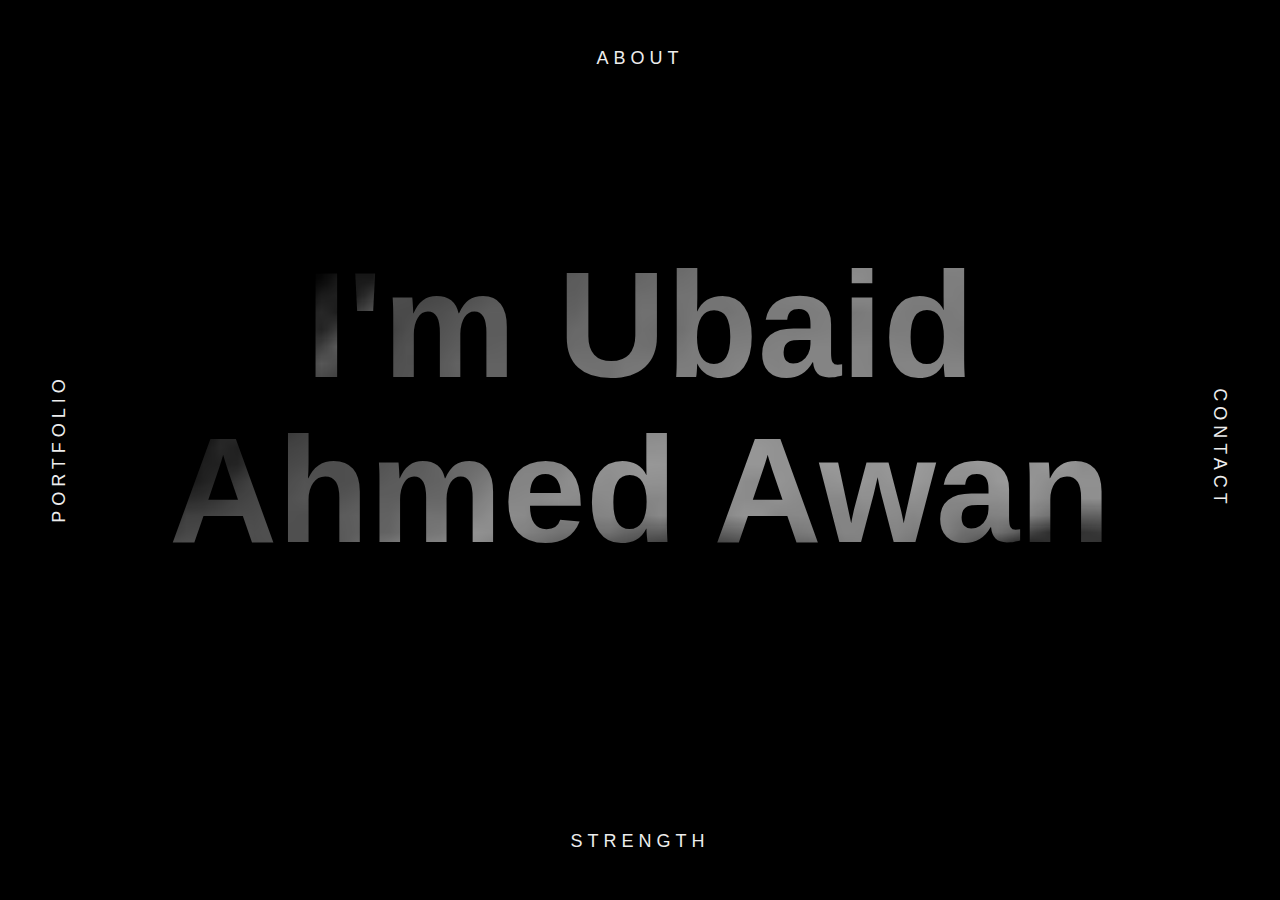
==== index.html @ 796abb15 "!" ====
<!DOCTYPE html>
<!--[if IE 8]> <html lang="en" class="ie8 no-js"> <![endif]-->
<!--[if IE 9]> <html lang="en" class="ie9 no-js"> <![endif]-->
<!--[if !IE]><!-->
<html lang="en">
<!--<![endif]-->
<!-- Begin Head -->

<head>
	<title>Ubaid Ahmed Awan</title>
	<meta charset="utf-8">
	<meta content="width=device-width, initial-scale=1.0" name="viewport">
	<meta name="description" content="Portfolio">
	<meta name="keywords"
		content="Creative, minimal, Portfolio, cv, business, Resume, Information, personal portfolio, Professional">
	<meta name="author" content="hsoft">
	<meta name="MobileOptimized" content="320">
	<!--Srart Style -->
	<link rel="stylesheet" type="text/css" href="css/animate.css">
	<link rel="stylesheet" type="text/css" href="css/fonts.css">
	<link rel="stylesheet" type="text/css" href="css/bootstrap.min.css">
	<link rel="stylesheet" type="text/css" href="css/font-awesome.css">
	<link rel="stylesheet" type="text/css" href="css/magnific-popup.css">
	<link rel="stylesheet" type="text/css" href="css/owl.carousel.min.css">
	<link rel="stylesheet" type="text/css" href="css/owl.theme.default.min.css">
	<link rel="stylesheet" type="text/css" href="css/style.css">
	<!-- Favicon Link -->
	<link rel="shortcut icon" type="image/png" href="images/header/favicon.png">
</head>

<body>
	<!--Preloader Start-->
	<div id="preloader">
		<div id="status">
			<img src="images/header/loader.gif" alt="loader">
		</div>
	</div>
	<!--Main Wrapper Start-->
	<div class="prt_main_wrapper">
		<div class="prt_home_wrapper">
			<!-- <div class="prt_logo_wrapper">
				<a><img src="images/header/logo.png" alt="Logo" id="prt_close_tab"></a>
			</div> -->
			<div class="prt_menu_wrapper">
				<a href="#about" class="prt_top">about</a>
				<a href="#contact" class="prt_right">contact</a>
				<a href="#services" class="prt_bottom">strength</a>
				<a href="#portfolio" class="prt_left">portfolio</a>
			</div>
			<video autoplay muted playsinline loop id="myVideo">
				<source src="images/dark_v.mp4" type="video/mp4">
				Your browser does not support HTML5 video.
			</video>
			<div class="container">
				<div class="row">
					<div class="col-lg-12 col-md-12 col-sm-12 col-xs-12">
						<h1>I'm Ubaid Ahmed Awan</h1>
					</div>
				</div>
			</div>
		</div>
		<!--About Wrapper Start-->
		<div class="prt_about_wrapper ">
			<div class="prt_close_wrapper">
				<img src="images/header/down_arrow.png" alt="Close" class="prt_close">
			</div>
			<div class="container">
				<div class="prt_about_info ">
					<div class="row">
						<div class="col-lg-6 col-md-12 col-sm-12 col-xs-12">
							<div class="prt_about_img">
								<img src="images/content/profilepic.png" alt="About">
							</div>
						</div>
						<div class="col-lg-6 col-md-12 col-sm-12 col-xs-12">
							<div class="prt_heading_wrapper_2">
								<div class="prt_heading ">
									<h1>About ME</h1>
									<p>Who AM I</p>
								</div>
							</div>
							<div class="prt_about_details">
								<p>
									With a passion for leveraging technology to solve complex problems, I specialize in MERN Stack Development, CRM Development, Application Development, and Full Stack Web Development. These services are crucial for creating robust, scalable solutions that drive business success. They help businesses streamline operations, enhance customer engagement, and stay competitive in a rapidly evolving digital landscape, ultimately driving growth and efficiency.
									<br><br>
									As a seasoned Software Development Team Lead, I bring a track record of excellence in conceptualizing, developing, and deploying a myriad of high-caliber web solutions. My expertise lies in deftly navigating complex technical landscapes, while concurrently ensuring project timelines and budget constraints are meticulously adhered to. 
									<br><br>
									I thrive on mentorship and skill development, taking immense pride in elevating my team's technical proficiencies. My approach to leadership is rooted in fostering a culture of continuous learning and uncompromising quality. 
									<br><br>
									My experience extends to managing a diverse portfolio of web-based projects, ranging from straightforward websites to intricate web applications. These products have not only catered to a broad spectrum of clients but have also consistently garnered positive accolades for their quality and relevance. 
									<br><br>
									Skilled in Agile project management methodologies, I've successfully juggled multiple projects in parallel, without compromising on the quality or timeliness of any single endeavor. This agility enhances my ability to work synergistically with clients and other stakeholders, ensuring that project objectives are clearly defined and met. 
									<br><br>
									In summary, I consider myself a valuable cornerstone in any development team, with the acumen and temperament necessary for steering web-based projects to successful fruition.
								</p>
								<a href="UBAID_CV.pdf" target="_blank" class="prt_btn">Download Resume</a> <a href="#contact" class="prt_btn">Hire Me</a>
							</div>
						</div>
					</div>
				</div>
				<div class="prt_about_edulearn_wrapper ">
					<div class="col-lg-12 col-md-12 col-sm-12 col-xs-12">
						<div class="prt_heading_wrapper">
							<div class="prt_heading">
								<h1>Education</h1>
								<p>learning</p>
							</div>
						</div>
						<div class="prt_about_learnsection">
							<div class="row">
								<div class="col-xl-6 offset-xl-6 col-md-12 offset-md-12 col-sm-12 col-xs-12">
									<div class="prt_about_learnbox_right">
										<div class="prt_about_learnbox_year">
											<h1>2014 - 2018</h1>
										</div>
										<div class="prt_about_learnbox_info">
											<h4>Bachelors Of Computer Science</h4>
											<span>Bahria University Islamabad, Pakistan</span>
											<a target="_blank" href="https://bahria.edu.pk/">bahria.edu.pk</a>
										</div>
									</div>
								</div>
								<div class="col-lg-6 col-md-12 col-sm-12 col-xs-12">
									<div class="prt_about_learnbox_left">
										<div class="prt_about_learnbox_year">
											<h1>2011 - 2013</h1>
										</div>
										<div class="prt_about_learnbox_info">
											<h4>Higher Secondary School Certificate (HSSC), Pre-Engineering</h4>
											<span>Preston Intermediate College Hyderabad, Pakistan</span>
											<a target="_blank" href="pes.edu.pk">pes.edu.pk</a>
										</div>
									</div>
								</div>
								<div class="col-xl-6 offset-xl-6 col-md-12 offset-md-12 col-sm-12 col-xs-12">
									<div class="prt_about_learnbox_right">
										<div class="prt_about_learnbox_year">
											<h1>2009 - 2011</h1>
										</div>
										<div class="prt_about_learnbox_info">
											<h4>Secondary School Certificate (SSC)</h4>
											<span>H.R.H. Prince Agha Khan Higher Secondary School Hyderabad, Pakistan</span>
											<a target="_blank" href="http://aksa.edu.pk/">aksa.edu.pk</a>
										</div>
									</div>
								</div>
							</div>
						</div>
					</div>
				</div>
				<div class="prt_about_experience_wrapper ">
					<div class="col-lg-12 col-md-12 col-sm-12 col-xs-12">
						<div class="prt_heading_wrapper">
							<div class="prt_heading">
								<h1>Experience</h1>
								<p>involvement</p>
							</div>
						</div>
						<div class="prt_about_experience">
							<div class="row">
								<div class="col-lg-6 col-md-12 col-sm-12 col-xs-12">
									<div class="prt_about_experiencebox">
										<div class="prt_about_experience_year">
											<h1>2020</h1>
											<h4>Sept to Present</h4>
										</div>
										<div class="prt_about_experience_info">
											<h4>Software Development Team Lead</h4>
											<span>DexterCode Islamabad, Pakistan</span>
											<a target="_blank" href="https://dextercode.com/">dextercode.com</a>
											<p>
												<a class= "read_more" href="#" data-src="
														<div class='read_more_inner'>
															<ul>
																<li><strong>Strategic Leadership:</strong> Orchestrated the development life cycle for multiple strategic projects, consistently achieving a 95% on-time delivery rate.</li>
																<li><strong>Technical Expertise:</strong> Leveraged in-depth knowledge of PHP, Laravel, Shopify, WordPress, HTML/CSS, JS, and AWS to troubleshoot and resolve complex technical issues.</li>
																<li><strong>Coding Mentorship:</strong> Served as a go-to expert for team members on technical challenges, leading frequent knowledge-sharing sessions and one-on-one coaching.</li>
																<li><strong>Laravel and PHP Guidance:</strong> Provided architectural guidance and code reviews for Laravel and PHP projects, ensuring optimal performance and security measures.</li>
																<li><strong>E-commerce Solutions:</strong> Advised on best practices for Shopify implementations, leading to a 15% increase in client e-commerce conversion rates.</li>
																<li><strong>Front-End Development:</strong> Assisted team members with front-end technologies like HTML/CSS and JS, significantly improving webpage load times and user experience.</li>
																<li><strong>Cloud Computing:</strong> Played a pivotal role in the migration and management of cloud services on AWS, optimizing operational efficiency by 30%.</li>
																<li><strong>Team Development:</strong> Fostered a culture of continuous learning and development, which contributed to a 20% improvement in team performance metrics.</li>
																<li><strong>Stakeholder Collaboration:</strong> Facilitated effective communication between business analysts, architects, and developers, streamlining project efficiency.</li>
																<li><strong>Process Optimization:</strong> Implemented Agile methodologies that led to a 40% reduction in project backlog.</li>
																<li><strong>Comprehensive Documentation:</strong> Authored and updated critical system documentation including user guides, API specifications, and architectural schematics.</li>
																<li><strong>Tier-3 Support:</strong> Delivered exceptional third-tier technical support, resolving 98% of escalated issues within the initial response timeframe.</li>
															 </ul>
														</div>"
												data-type="html" data-title="Read_more_1" data-toggle="lightbox" data-gallery="Read_more_1">Read More</a>
											</p>
										</div>
									</div>
								</div>
								<div class="col-lg-6 col-md-12 col-sm-12 col-xs-12">
									<div class="prt_about_experiencebox">
										<div class="prt_about_experience_year">
											<h1>2019</h1>
											<h4>Jun to 2020 Aug</h4>
										</div>
										<div class="prt_about_experience_info">
											<h4>Junior Website Developer</h4>
											<span>Corporate Research and Investigations Limited Islamabad, Pakistan</span>
											<a target="_blank" href="https://www.crigroup.com/">crigroup.com</a>
											<p>
												<a class= "read_more" href="#" data-src="
														<div class='read_more_inner'>
															<ul>
																<li><strong>Custom Web Development:</strong> Engineered robust PHP websites and specialized web portals such as HRMIS and Audit Portal, serving over 2,000 users across the organization.</li>
																<li><strong>Cloud Infrastructure Management:</strong> Administered and optimized AWS EC2 instances, reducing operational costs by 25%.</li>
																<li><strong>UI/UX Collaboration:</strong> Led the front-end development, collaborating with UI/UX designers to deliver intuitive interfaces, thereby enhancing user engagement by 15%.</li>
																<li><strong>Quality Assurance:</strong> Established and executed a comprehensive testing protocol, which led to a 20% reduction in post-launch bugs and issues.</li>
															 </ul>
														</div>"
												data-type="html" data-title="Read_more_2" data-toggle="lightbox" data-gallery="Read_more_2">Read More</a>
											</p>
										</div>
									</div>
								</div>
								<div class="col-lg-6 col-md-12 col-sm-12 col-xs-12">
									<div class="prt_about_experiencebox">
										<div class="prt_about_experience_year">
											<h1>2018</h1>
											<h4>Sept to 2019 May</h4>
										</div>
										<div class="prt_about_experience_info">
											<h4>WordPress Developer</h4>
											<span>2 Web Design Saskatchewan, Canada</span>
											<a target="_blank" href="https://www.2webdesign.com/">2webdesign.com</a>
											<p>
												<a class= "read_more" href="#" data-src="
														<div class='read_more_inner'>
															<ul>
																<li><strong>WordPress Expertise:</strong> Designed and launched over 30 WordPress websites, enhancing the digital presence for clients in diverse industries.</li>
																<li><strong>Client Support:</strong> Implemented an efficient troubleshooting process, reducing ticket resolution time by 50%.</li>
																<li><strong>Collaborative Design:</strong> Partnered with graphic designers to implement design frameworks that improved site usability and aesthetics.</li>
																<li><strong>Quality Control:</strong> Conducted meticulous QA testing, leading to an overall improvement in website performance metrics by 10%.</li>
															 </ul>
														</div>"
												data-type="html" data-title="Read_more_3" data-toggle="lightbox" data-gallery="Read_more_3">Read More</a>
											</p>
										</div>
									</div>
								</div>
								<!-- <div class="col-lg-6 col-md-12 col-sm-12 col-xs-12">
									<div class="prt_about_experiencebox">
										<div class="prt_about_experience_year">
											<h1>2016</h1>
											<h4>Jun to 2016 Aug</h4>
										</div>
										<div class="prt_about_experience_info">
											<h4>ASP .NET Developer</h4>
											<span>Enabling Systems (Private) Limited. (Division of Approach Me, Inc.) Rawalpindi, Pakistan</span>
											<a target="_blank" href="https://enabling.systems/">enabling.systems</a>
											<p>
												<a class= "read_more" href="#" data-src="
														<div class='read_more_inner'>
															Being an internee was very hard work which leads me to learn many things as:
															<ul>
																<li>ASP .NET</li>
																<li>New language environment (Angular JS 2)with designers to create clean, intuitive and simple user interfaces for the websites and web applications.</li>
															 </ul>
														</div>"
												data-type="html" data-title="Read_more_4" data-toggle="lightbox" data-gallery="Read_more_4">Read More</a>
											</p>
										</div>
									</div>
								</div> -->
							</div>
						</div>
					</div>
				</div>
				<div class="prt_profile_info">
					<div class="row">
						<div class="col-xl-6 col-lg-6 col-md-12 col-sm-12 col-xs-12">
							<div class="prt_profile_slider">
								<div class="owl-carousel owl-theme">
									<div class="item">
										<a href="https://www.linkedin.com/in/ubaidahmedawan/" target="_blank">
											<i class="fa fa-linkedin pl_clr1" aria-hidden="true"></i>
											<h4>LinkedIn</h4>
										</a>
									</div>
									<div class="item">
										<a href="https://twitter.com/Ubaidahmedawan/" target="_blank">
											<i class="fa fa-twitter pl_clr2" aria-hidden="true"></i>
											<h4>Twitter</h4>
										</a>
									</div>
									<div class="item">
										<a href="https://www.instagram.com/ubaidahmedawan/" target="_blank">
											<i class="fa fa-instagram pl_clr3" aria-hidden="true"></i>
											<h4>Instagram</h4>
										</a>
									</div>
								</div>
							</div>
						</div>
						<div class="col-xl-6 col-lg-6 col-md-12 col-sm-12 col-xs-12">
							<div class="prt_heading_wrapper_2">
								<div class="prt_heading">
									<h1>PROFILES</h1>
									<p>Works At</p>
								</div>
							</div>
							<div class="prt_profile_details">
								<p>
									My portfolio serves as a comprehensive testament to my capabilities in designing and deploying tailor-made solutions across a myriad of industries and specialized use cases. It's a curated collection that illuminates my versatility in web development technologies and frameworks, including but not limited to HTML, CSS, JavaScript, WordPress, PHP, and Laravel.
									<br><br>
									Featured within this portfolio are an array of projects encompassing web applications, specialized tools, automation scripts, and dynamic websites. These projects not only underline my ability to deliver top-tier products but also offer a granular insight into my craftsmanship. Each project is accompanied by meticulous documentation, illustrative code samples, and visual snapshots, all aimed at providing prospective employers or clients with an unambiguous understanding of my technical acumen.
									<br><br>
									Additionally, the portfolio is enriched with client testimonials, providing authentic, third-party validations of my commitment to quality, timeliness, and cost-effective solutions. These endorsements serve to bolster my proven track record, reinforcing my aptitude for delivering high-caliber projects within agreed-upon timelines and budgets.
								</p>
							</div>
						</div>
					</div>
				</div>
			</div>
			<div class="prt_footer_wrapper  ">
				<div class="container">
					<div class="row">
						<div class="col-lg-12 col-md-12 col-sm-12 col-xs-12">
							<p>Copyright © 2023. All Rights Reserved</p>
							<ul>
								<li><a class="footer-linkedin" href="https://www.linkedin.com/in/ubaidahmedawan"><i class="fa fa-linkedin" aria-hidden="true"></i></a></li>
								<li><a class="footer-facebook" href="https://www.facebook.com/ubaidahmedawan"><i class="fa fa-facebook" aria-hidden="true"></i></a></li>
								<li><a class="footer-twitter" href="https://twitter.com/Ubaidahmedawan/"><i class="fa fa-twitter" aria-hidden="true"></i></a></li>
								<li><a class="footer-instagram" href="https://www.instagram.com/ubaidahmedawan/"><i class="fa fa-instagram" aria-hidden="true"></i></a></li>
								<li><a class="footer-skype" href="https://join.skype.com/invite/c6PBTw20kvHl"><i class="fa fa-skype" aria-hidden="true"></i></a></li>
							</ul>
						</div>
					</div>
				</div>
			</div>
		</div>
		<!--Contact Wrapper Start-->
		<div class="prt_contact_wrapper ">
			<div class="prt_close_wrapper">
				<img src="images/header/right_arrow.png" alt="Close" class="prt_close">
			</div>
			<div class="container">
				<div class="row">
					<div class="col-lg-12 col-md-12 col-sm-12 col-xs-12">
						<div class="prt_heading_wrapper">
							<div class="prt_heading">
								<h1>get in touch</h1>
								<p>contact me</p>
							</div>
						</div>
					</div>
					<!-- <div class="col-xl-6 col-lg-6 col-md-12 col-sm-12 col-xs-12">
						<div class="prt_contact_info">
							<h1>How I can help you ?</h1>
							<div class="prt_contact_form">
								<div class="row">
									<div class="col-12">
										<form accept-charset="UTF-8" action="https://usebasin.com/f/c1b04116fa86" method="POST" id="contactForm" name="submitForm">
											<div class="row">
												<div class="col-xl-6 col-lg-6 col-md-6 col-sm-6 col-xs-12">
													<input type="text" name="first_name" placeholder="Your Name" class="require" required maxlength="40" data-validation-containaplha-regex="([a-z]*[A-Z ]*)*">
												</div>
												<div class="col-xl-6 col-lg-6 col-md-6 col-sm-6 col-xs-12">
													<input type="text" name="email" placeholder="Your Email" class="require" required data-valid="email" data-error="Email should be valid" >
												</div>
												<div class="col-lg-12 col-md-12 col-sm-12 col-xs-12">
													<input type="text" name="subject" placeholder="Subject" class="require" required>
												</div>
												<div class="col-lg-12 col-md-12 col-sm-12 col-xs-12">
													<textarea rows="4" name="message" placeholder="Message" class="require" required data-validation-required-message="Please enter a message"></textarea>
												</div>
												<div class="col-lg-12 col-md-12 col-sm-12 col-xs-12">
													<div class="response"></div>
												</div>
												<div class="col-lg-12 col-md-12 col-sm-12 col-xs-12">
													<button type="sumbit" class="prt_btn submitForm" form-type="contact">submit</button>
												</div>
											</div>
										</form>
									</div>
								</div>
							</div>
						</div>
					</div> -->
					<div class="prt_contact_details">
						<div class="row">
							<div class="col-lg-4 col-md-6 col-sm-6 col-xs-12">
								<a href="tel:+92-333-326-4321" target="_blank">
									<div class="prt_contact_details_box details_box1">
										<h4>Phone</h4>
										<p><a href="tel:+92-333-326-4321" target="_blank">+92-333-326-4321</a></p>
									</div>
								</a>
							</div>
							<div class="col-lg-4 col-md-6 col-sm-6 col-xs-12">
								<a href="mailto:ubaidahmed30@gmail.com" target="_blank"></a>
									<div class="prt_contact_details_box details_box2">
										<h4>Email</h4>
										<p><a href="mailto:ubaidahmed30@gmail.com" target="_blank">ubaidahmed30@gmail.com</a></p>
									</div>
								</a>
							</div>
							<div class="col-lg-4 col-md-6 col-sm-6 col-xs-12">
								<a href="https://goo.gl/maps/cf3x6wydCEzbk2W3A" target="_blank">
									<div class="prt_contact_details_box details_box3">
										<h4>Address</h4>
										<p><a href="https://maps.app.goo.gl/uP7x3YFmETS75XSb8" target="_blank">Islamabad, Pakistan</a></p>
									</div>
								</a>
							</div>
						</div>
					</div>
					<div class="col-xl-12 col-lg-12 col-md-12 col-sm-12 col-xs-12">
						<div class="prt_contact_map">
							<iframe src="https://www.google.com/maps/embed?pb=!1m18!1m12!1m3!1d203134.07287952624!2d-121.98124894580653!3d37.2958474659081!2m3!1f0!2f0!3f0!3m2!1i1024!2i768!4f13.1!3m3!1m2!1s0x808fcae48af93ff5%3A0xb99d8c0aca9f717b!2sSan%20Jose%2C%20CA%2C%20USA!5e0!3m2!1sen!2s!4v1698168498291!5m2!1sen!2s" width="600" height="450" style="border:0;" allowfullscreen="" loading="lazy" referrerpolicy="no-referrer-when-downgrade"></iframe>
						</div>
					</div>
				</div>
			</div>
			<div class="prt_footer_wrapper  ">
				<div class="container">
					<div class="row">
						<div class="col-lg-12 col-md-12 col-sm-12 col-xs-12">
							<p>Copyright © 2023. All Rights Reserved</p>
							<ul>
								<li><a class="footer-linkedin" href="https://www.linkedin.com/in/ubaidahmedawan"><i class="fa fa-linkedin" aria-hidden="true"></i></a></li>
								<li><a class="footer-facebook" href="https://www.facebook.com/ubaidahmedawan"><i class="fa fa-facebook" aria-hidden="true"></i></a></li>
								<li><a class="footer-twitter" href="https://twitter.com/Ubaidahmedawan/"><i class="fa fa-twitter" aria-hidden="true"></i></a></li>
								<li><a class="footer-instagram" href="https://www.instagram.com/ubaidahmedawan/"><i class="fa fa-instagram" aria-hidden="true"></i></a></li>
								<li><a class="footer-skype" href="https://join.skype.com/invite/c6PBTw20kvHl"><i class="fa fa-skype" aria-hidden="true"></i></a></li>
							</ul>
						</div>
					</div>
				</div>
			</div>
		</div>
		<!--Services Wrapper Start-->
		<div class="prt_services_wrapper ">
			<div class="prt_close_wrapper">
				<img src="images/header/up_arrow.png" alt="Close" class="prt_close">
			</div>
			<div class="prt_services_slider_wrapper ">
				<div class="container">
					<div class="row">
						<div class="col-lg-12 col-md-12 col-sm-12 col-xs-12">
							<div class="prt_heading_wrapper">
								<div class="prt_heading">
									<h1>What I do</h1>
									<p>take a look</p>
								</div>
							</div>
						</div>
						<div class="col-lg-6 col-md-12 col-sm-12 col-xs-12">
							<div class="prt_services_slider_imgs">
								<img class="img_1 active" src="images/content/serv1.jpg" alt="Service">
								<img class="img_2" src="images/content/serv2.jpg" alt="Service">
								<img class="img_3" src="images/content/serv3.jpg" alt="Service">
								<img class="img_4" src="images/content/serv4.jpg" alt="Service">
							</div>
						</div>
						<div class="col-lg-6 col-md-6 col-sm-12 col-xs-12">
							<div class="row rowResponsive1">
								<div class="col-lg-6 col-md-12">
									<div class="prt_services_slider_text prt_img_click " id="1">
										<img src="images/content/serv1.png" alt="Service icon">
										<h4>Project management</h4>
										<p>Devise comprehensive project plans that clearly delineate objectives, milestones, timelines, and resource allocations, enabling efficient and effective management of multifaceted project portfolios.</p>
									</div>
								</div>
								<div class="col-lg-6 col-md-12">
									<div class="prt_services_slider_text prt_img_click" id="2">
										<img src="images/content/serv2.png" alt="Service icon">
										<h4>Team Collaboration</h4>
										<p>Institute robust communication frameworks and clearly delineate roles and responsibilities. This ensures seamless, coordinated efforts across various projects within the portfolio, enhancing team synergy and productivity.</p>
									</div>
								</div>
								<div class="col-lg-6 col-md-12">
									<div class="prt_services_slider_text prt_img_click" id="3">
										<img src="images/content/serv3.png" alt="Service icon">
										<h4>Time Management</h4>
										<p>Implement meticulous scheduling strategies, coupled with deadline enforcement, to manage and prioritize tasks and resources. This ensures the timely completion of multiple concurrent projects within the portfolio.</p>
									</div>
								</div>
								<div class="col-lg-6 col-md-12">
									<div class="prt_services_slider_text prt_img_click" id="4">
										<img src="images/content/serv4.png" alt="Service icon">
										<h4>Web Development</h4>
										<p>Design and deploy a robust portfolio website leveraging HTML, CSS, PHP, Laravel, and JavaScript. The website serves as an interactive showcase of your diverse projects, underscoring your comprehensive skill set in web development.</p>
									</div>
								</div>
							</div>
						</div>
					</div>
				</div>
			</div>
			<div class="prt_couter_wrapper  ">
				<div class="container">
					<div class="row">
						<div class="col-lg-6 col-md-6 col-sm-6 col-xs-12">
							<div class="prt_counter_box">
								<img src="images/content/counter_1.png" alt="Clients">
								<h3 class="timer" data-from="0" data-to="95" data-speed="5000"></h3>
								<p>Happy Clients</p>
							</div>
						</div>
						<div class="col-lg-6 col-md-6 col-sm-6 col-xs-12">
							<div class="prt_counter_box">
								<img src="images/content/counter_2.png" alt="Projects">
								<h3 class="timer" data-from="0" data-to="165" data-speed="5000"></h3>
								<p>Project Done</p>
							</div>
						</div>
						<!-- <div class="col-lg-4 col-md-4 col-sm-4 col-xs-12">
							<div class="prt_counter_box">
								<img src="https://dummyimage.com/100x100" alt="Awards">
								<h3 class="timer" data-from="0" data-to="16" data-speed="5000"></h3>
								<p>Award Won</p>
							</div>
						</div> -->
					</div>
				</div>
			</div>
			<div class="prt_skills_wrapper  ">
				<div class="container">
					<div class="row">
						<div class="col-lg-12 col-md-12 col-sm-12 col-xs-12">
							<div class="prt_heading_wrapper">
								<div class="prt_heading">
									<h1>My Skills</h1>
									<p>Expert in</p>
								</div>
							</div>
						</div>
					</div>
					<div id="canvas">
						<div class="row">
							<div class="col-lg-3 col-md-6 col-sm-12 col-xs-12 text-center">
								<div class="circle" id="circles-1"></div>
								<h5>WordPress</h5>
							</div>
							<div class="col-lg-3 col-md-6 col-sm-12 col-xs-12 text-center">
								<div class="circle" id="circles-2"></div>
								<h5>PHP</h5>
							</div>
							<div class="col-lg-3 col-md-6 col-sm-12 col-xs-12 text-center">
								<div class="circle" id="circles-3"></div>
								<h5>Html & Css</h5>
							</div>
							<div class="col-lg-3 col-md-6 col-sm-12 col-xs-12 text-center">
								<div class="circle" id="circles-4"></div>
								<h5>JavaScript</h5>
							</div>
						</div>
					</div>
				</div>
			</div>
			<!-- <div class="prt_client_slider_wrapper">
				<div class="container">
					<div class="row">
						<div class="col-lg-12 col-md-12 col-sm-12 col-xs-12">
							<div class="prt_heading_wrapper">
								<div class="prt_heading">
									<h1>Clients</h1>
									<p>Worked With</p>
								</div>
							</div>
						</div>
						<div class="col-lg-12 col-md-12 col-sm-12 col-xs-12">
							<div class="prt_client_slider">
								<div class="owl-carousel owl-theme">
									<div class="item">
										<a href=""><img src="https://dummyimage.com/170x86" alt="Client"></a>
									</div>
									<div class="item">
										<a href=""><img src="https://dummyimage.com/170x86" alt="Client"></a>
									</div>
									<div class="item">
										<a href=""><img src="https://dummyimage.com/170x86" alt="Client"></a>
									</div>
									<div class="item">
										<a href=""><img src="https://dummyimage.com/170x86" alt="Client"></a>
									</div>
									<div class="item">
										<a href=""><img src="https://dummyimage.com/170x86" alt="Client"></a>
									</div>
									<div class="item">
										<a href=""><img src="https://dummyimage.com/170x86" alt="Client"></a>
									</div>
								</div>
							</div>
						</div>
					</div>
				</div>
			</div> -->
			<div class="prt_footer_wrapper  ">
				<div class="container">
					<div class="row">
						<div class="col-lg-12 col-md-12 col-sm-12 col-xs-12">
							<p>Copyright © 2023. All Rights Reserved</p>
							<ul>
								<li><a class="footer-linkedin" href="https://www.linkedin.com/in/ubaidahmedawan"><i class="fa fa-linkedin" aria-hidden="true"></i></a></li>
								<li><a class="footer-facebook" href="https://www.facebook.com/ubaidahmedawan"><i class="fa fa-facebook" aria-hidden="true"></i></a></li>
								<li><a class="footer-twitter" href="https://twitter.com/Ubaidahmedawan/"><i class="fa fa-twitter" aria-hidden="true"></i></a></li>
								<li><a class="footer-instagram" href="https://www.instagram.com/ubaidahmedawan/"><i class="fa fa-instagram" aria-hidden="true"></i></a></li>
								<li><a class="footer-skype" href="https://join.skype.com/invite/c6PBTw20kvHl"><i class="fa fa-skype" aria-hidden="true"></i></a></li>
							</ul>
						</div>
					</div>
				</div>
			</div>
		</div>
		<!--Portfolio Wrapper Start-->
		<div class="prt_portfolio_wrapper ">
			<div class="prt_close_wrapper">
				<img src="images/header/left_arrow.png" alt="Close" class="prt_close">
			</div>
			<div class="container">
				<div class="row">
					<div class="col-lg-12 col-md-12 col-sm-12 col-xs-12">
						<div class="prt_heading_wrapper">
							<div class="prt_heading">
								<h1>portfolio</h1>
								<p>MY work</p>
							</div>
						</div>
					</div>
					<div class="prt_portfolio_box popup-gallery">
						<div class="row">


							<div class="col-lg-4 col-md-4 col-sm-4 col-xs-12 prt_loadmore" style="display: block;">
								<a class="imageopen" href="https://rooftop.eu/" title="https://rooftop.eu/">
									<div class="prt_portfolio_img">
										<img src="images/content/rooftop_eu.png" alt="Portfolio">
										<div class="prt_portfolio_text">
											<h4>box mockup design</h4>
											<p>Mockup</p>
										</div>
									</div>
								</a>
								<a class="popup-youtube" href="https://www.youtube.com/watch?v=tqKpk1wABuI" title="">
									<div class="prt_portfolio_img">
										<img src="https://dummyimage.com/360x359" alt="Portfolio">
										<div class="prt_portfolio_text">
											<h4>Click and open video</h4>
											<p>video</p>
										</div>
									</div>
								</a>
							</div>
							<div class="col-lg-4 col-md-4 col-sm-4 col-xs-12 prt_loadmore" style="display: block;">
								<a class="popup-youtube" href="https://www.youtube.com/watch?v=tqKpk1wABuI" title="">
									<div class="prt_portfolio_img">
										<img src="https://dummyimage.com/360x448" alt="Portfolio">
										<div class="prt_portfolio_text">
											<h4>Click and open video</h4>
											<p>video</p>
										</div>
									</div>
								</a>
								<a class="imageopen" href="images/content/port4_big.jpg" title="">
									<div class="prt_portfolio_img">
										<img src="https://dummyimage.com/360x272" alt="Portfolio">
										<div class="prt_portfolio_text">
											<h4>box mockup design</h4>
											<p>Mockup</p>
										</div>
									</div>
								</a>
							</div>
							<div class="col-lg-4 col-md-4 col-sm-4 col-xs-12 prt_loadmore" style="display: block;">
								<a class="popup-youtube" href="https://www.youtube.com/watch?v=tqKpk1wABuI" title="">
									<div class="prt_portfolio_img">
										<img src="https://dummyimage.com/360x272" alt="Portfolio">
										<div class="prt_portfolio_text">
											<h4>Click and open video</h4>
											<p>video</p>
										</div>
									</div>
								</a>
								<a class="imageopen" href="images/content/port6_big.jpg" title="">
									<div class="prt_portfolio_img">
										<img src="https://dummyimage.com/360x448" alt="Portfolio">
										<div class="prt_portfolio_text">
											<h4>box mockup design</h4>
											<p>Mockup</p>
										</div>
									</div>
								</a>
							</div>
							<div class="col-lg-8 col-md-8 col-sm-8 col-xs-12 prt_loadmore">
								<a class="imageopen" href="images/content/port7_big.jpg" title="">
									<div class="prt_portfolio_img">
										<img src="https://dummyimage.com/750x359" alt="Portfolio">
										<div class="prt_portfolio_text">
											<h4>box mockup design</h4>
											<p>Mockup</p>
										</div>
									</div>
								</a>
							</div>
							<div class="col-lg-4 col-md-4 col-sm-4 col-xs-12 prt_loadmore">
								<a class="popup-youtube" href="https://www.youtube.com/watch?v=tqKpk1wABuI" title="">
									<div class="prt_portfolio_img">
										<img src="https://dummyimage.com/360x360" alt="Portfolio">
										<div class="prt_portfolio_text">
											<h4>Click and open video</h4>
											<p>video</p>
										</div>
									</div>
								</a>
							</div>
							<div class="col-lg-4 col-md-4 col-sm-4 col-xs-12 prt_loadmore">
								<a class="imageopen" href="images/content/port1_big.jpg" title="">
									<div class="prt_portfolio_img">
										<img src="https://dummyimage.com/360x359" alt="Portfolio">
										<div class="prt_portfolio_text">
											<h4>box mockup design</h4>
											<p>Mockup</p>
										</div>
									</div>
								</a>
								<a class="popup-youtube" href="https://www.youtube.com/watch?v=tqKpk1wABuI" title="">
									<div class="prt_portfolio_img">
										<img src="https://dummyimage.com/360x360" alt="Portfolio">
										<div class="prt_portfolio_text">
											<h4>Click and open video</h4>
											<p>video</p>
										</div>
									</div>
								</a>
							</div>
							<div class="col-lg-4 col-md-4 col-sm-4 col-xs-12 prt_loadmore">
								<a class="popup-youtube" href="https://www.youtube.com/watch?v=tqKpk1wABuI" title="">
									<div class="prt_portfolio_img">
										<img src="https://dummyimage.com/360x448" alt="Portfolio">
										<div class="prt_portfolio_text">
											<h4>Click and open video</h4>
											<p>video</p>
										</div>
									</div>
								</a>
								<a class="imageopen" href="images/content/port4_big.jpg" title="">
									<div class="prt_portfolio_img">
										<img src="https://dummyimage.com/360x272" alt="Portfolio">
										<div class="prt_portfolio_text">
											<h4>box mockup design</h4>
											<p>Mockup</p>
										</div>
									</div>
								</a>
							</div>
							<div class="col-lg-4 col-md-4 col-sm-4 col-xs-12 prt_loadmore">
								<a class="popup-youtube" href="https://www.youtube.com/watch?v=tqKpk1wABuI" title="">
									<div class="prt_portfolio_img">
										<img src="https://dummyimage.com/360x272" alt="Portfolio">
										<div class="prt_portfolio_text">
											<h4>Click and open video</h4>
											<p>video</p>
										</div>
									</div>
								</a>
								<a class="imageopen" href="images/content/port6_big.jpg" title="">
									<div class="prt_portfolio_img">
										<img src="https://dummyimage.com/360x448" alt="Portfolio">
										<div class="prt_portfolio_text">
											<h4>box mockup design</h4>
											<p>Mockup</p>
										</div>
									</div>
								</a>
							</div>
							<div class="col-lg-8 col-md-8 col-sm-8 col-xs-12 prt_loadmore">
								<a class="imageopen" href="images/content/port7_big.jpg" title="">
									<div class="prt_portfolio_img">
										<img src="https://dummyimage.com/750x359" alt="Portfolio">
										<div class="prt_portfolio_text">
											<h4>box mockup design</h4>
											<p>Mockup</p>
										</div>
									</div>
								</a>
							</div>
							<div class="col-lg-4 col-md-4 col-sm-4 col-xs-12 prt_loadmore">
								<a class="popup-youtube" href="https://www.youtube.com/watch?v=tqKpk1wABuI" title="">
									<div class="prt_portfolio_img">
										<img src="https://dummyimage.com/360x360" alt="Portfolio">
										<div class="prt_portfolio_text">
											<h4>Click and open video</h4>
											<p>video</p>
										</div>
									</div>
								</a>
							</div>
							<div class="col-lg-12 col-md-12 col-sm-12 col-xs-12 text-center">
								<button class="prt_btn prt_btn_portfolio" id="loadMore">load more</button>
							</div>
						</div>
					</div>
				</div>
			</div>
			<div class="prt_footer_wrapper  ">
				<div class="container">
					<div class="row">
						<div class="col-lg-12 col-md-12 col-sm-12 col-xs-12">
							<p>Copyright © 2023. All Rights Reserved</p>
							<ul>
								<li><a class="footer-linkedin" href="https://www.linkedin.com/in/ubaidahmedawan"><i class="fa fa-linkedin" aria-hidden="true"></i></a></li>
								<li><a class="footer-facebook" href="https://www.facebook.com/ubaidahmedawan"><i class="fa fa-facebook" aria-hidden="true"></i></a></li>
								<li><a class="footer-twitter" href="https://twitter.com/Ubaidahmedawan/"><i class="fa fa-twitter" aria-hidden="true"></i></a></li>
								<li><a class="footer-instagram" href="https://www.instagram.com/ubaidahmedawan/"><i class="fa fa-instagram" aria-hidden="true"></i></a></li>
								<li><a class="footer-skype" href="https://join.skype.com/invite/c6PBTw20kvHl"><i class="fa fa-skype" aria-hidden="true"></i></a></li>
							</ul>
						</div>
					</div>
				</div>
			</div>
		</div>
	</div>
	<!--Main js file Style-->
	<script type="text/javascript" src="js/jquery.min.js"></script>
	<script type="text/javascript" src="js/bootstrap.min.js"></script>
	<script type="text/javascript" src="js/bs5-lightbox.js"></script>
	<script type="text/javascript" src="js/jquery.magnific-popup.min.js"></script>
	<script type="text/javascript" src="js/owl.carousel.min.js"></script>
	<script type="text/javascript" src="js/plugin/countto/jquery.countTo.js"></script>
	<script type="text/javascript" src="js/plugin/countto/jquery.appear.js"></script>
	<script type="text/javascript" src="js/circles.js"></script>
	<script type="text/javascript" src="js/custom.js"></script>
	<!--Main js file End-->
</body>

</html>
---- css/fonts.css ----
/* vietnamese */
@font-face {
  font-family: 'Montserrat';
  font-style: italic;
  font-weight: 300;
  src: local('Montserrat Light Italic'), local('Montserrat-LightItalic'), url(https://fonts.gstatic.com/s/montserrat/v10/zhwB3-BAdyKDf0geWr9Ft37X5LReLH0QNoQkr9bkYvg.woff2) format('woff2');
  unicode-range: U+0102-0103, U+1EA0-1EF9, U+20AB;
}
/* latin-ext */
@font-face {
  font-family: 'Montserrat';
  font-style: italic;
  font-weight: 300;
  src: local('Montserrat Light Italic'), local('Montserrat-LightItalic'), url(https://fonts.gstatic.com/s/montserrat/v10/zhwB3-BAdyKDf0geWr9FtxLwFvNxpkIoVzlXSkPSYkA.woff2) format('woff2');
  unicode-range: U+0100-024F, U+1E00-1EFF, U+20A0-20AB, U+20AD-20CF, U+2C60-2C7F, U+A720-A7FF;
}
/* latin */
@font-face {
  font-family: 'Montserrat';
  font-style: italic;
  font-weight: 300;
  src: local('Montserrat Light Italic'), local('Montserrat-LightItalic'), url(https://fonts.gstatic.com/s/montserrat/v10/zhwB3-BAdyKDf0geWr9Ft04GofcKVZz6wtzX_QUIqsI.woff2) format('woff2');
  unicode-range: U+0000-00FF, U+0131, U+0152-0153, U+02C6, U+02DA, U+02DC, U+2000-206F, U+2074, U+20AC, U+2212, U+2215;
}
/* vietnamese */
@font-face {
  font-family: 'Montserrat';
  font-style: italic;
  font-weight: 400;
  src: local('Montserrat Italic'), local('Montserrat-Italic'), url(https://fonts.gstatic.com/s/montserrat/v10/-iqwlckIhsmvkx0N6rwPmv8zf_FOSsgRmwsS7Aa9k2w.woff2) format('woff2');
  unicode-range: U+0102-0103, U+1EA0-1EF9, U+20AB;
}
/* latin-ext */
@font-face {
  font-family: 'Montserrat';
  font-style: italic;
  font-weight: 400;
  src: local('Montserrat Italic'), local('Montserrat-Italic'), url(https://fonts.gstatic.com/s/montserrat/v10/-iqwlckIhsmvkx0N6rwPmj0LW-43aMEzIO6XUTLjad8.woff2) format('woff2');
  unicode-range: U+0100-024F, U+1E00-1EFF, U+20A0-20AB, U+20AD-20CF, U+2C60-2C7F, U+A720-A7FF;
}
/* latin */
@font-face {
  font-family: 'Montserrat';
  font-style: italic;
  font-weight: 400;
  src: local('Montserrat Italic'), local('Montserrat-Italic'), url(https://fonts.gstatic.com/s/montserrat/v10/-iqwlckIhsmvkx0N6rwPmugdm0LZdjqr5-oayXSOefg.woff2) format('woff2');
  unicode-range: U+0000-00FF, U+0131, U+0152-0153, U+02C6, U+02DA, U+02DC, U+2000-206F, U+2074, U+20AC, U+2212, U+2215;
}
/* vietnamese */
@font-face {
  font-family: 'Montserrat';
  font-style: italic;
  font-weight: 500;
  src: local('Montserrat Medium Italic'), local('Montserrat-MediumItalic'), url(https://fonts.gstatic.com/s/montserrat/v10/zhwB3-BAdyKDf0geWr9FtwAXxEcE_Ec-Wq_P5KM-dpE.woff2) format('woff2');
  unicode-range: U+0102-0103, U+1EA0-1EF9, U+20AB;
}
/* latin-ext */
@font-face {
  font-family: 'Montserrat';
  font-style: italic;
  font-weight: 500;
  src: local('Montserrat Medium Italic'), local('Montserrat-MediumItalic'), url(https://fonts.gstatic.com/s/montserrat/v10/zhwB3-BAdyKDf0geWr9Ft3BhPQA-LtMjNa7swiRiShM.woff2) format('woff2');
  unicode-range: U+0100-024F, U+1E00-1EFF, U+20A0-20AB, U+20AD-20CF, U+2C60-2C7F, U+A720-A7FF;
}
/* latin */
@font-face {
  font-family: 'Montserrat';
  font-style: italic;
  font-weight: 500;
  src: local('Montserrat Medium Italic'), local('Montserrat-MediumItalic'), url(https://fonts.gstatic.com/s/montserrat/v10/zhwB3-BAdyKDf0geWr9Ft81Lch-SD8r0CsJ60meulZ8.woff2) format('woff2');
  unicode-range: U+0000-00FF, U+0131, U+0152-0153, U+02C6, U+02DA, U+02DC, U+2000-206F, U+2074, U+20AC, U+2212, U+2215;
}
/* vietnamese */
@font-face {
  font-family: 'Montserrat';
  font-style: italic;
  font-weight: 600;
  src: local('Montserrat SemiBold Italic'), local('Montserrat-SemiBoldItalic'), url(https://fonts.gstatic.com/s/montserrat/v10/zhwB3-BAdyKDf0geWr9FtwYxw1N7qvX-BJdk1HK8_qs.woff2) format('woff2');
  unicode-range: U+0102-0103, U+1EA0-1EF9, U+20AB;
}
/* latin-ext */
@font-face {
  font-family: 'Montserrat';
  font-style: italic;
  font-weight: 600;
  src: local('Montserrat SemiBold Italic'), local('Montserrat-SemiBoldItalic'), url(https://fonts.gstatic.com/s/montserrat/v10/zhwB3-BAdyKDf0geWr9Ft9sVlKlcXvEcgUssOU60Pj4.woff2) format('woff2');
  unicode-range: U+0100-024F, U+1E00-1EFF, U+20A0-20AB, U+20AD-20CF, U+2C60-2C7F, U+A720-A7FF;
}
/* latin */
@font-face {
  font-family: 'Montserrat';
  font-style: italic;
  font-weight: 600;
  src: local('Montserrat SemiBold Italic'), local('Montserrat-SemiBoldItalic'), url(https://fonts.gstatic.com/s/montserrat/v10/zhwB3-BAdyKDf0geWr9Ft_Bf3Xtc57ojmY2ox2Xv8Go.woff2) format('woff2');
  unicode-range: U+0000-00FF, U+0131, U+0152-0153, U+02C6, U+02DA, U+02DC, U+2000-206F, U+2074, U+20AC, U+2212, U+2215;
}
/* vietnamese */
@font-face {
  font-family: 'Montserrat';
  font-style: italic;
  font-weight: 700;
  src: local('Montserrat Bold Italic'), local('Montserrat-BoldItalic'), url(https://fonts.gstatic.com/s/montserrat/v10/zhwB3-BAdyKDf0geWr9FtxleLRUdNWOtq4SldHKv7HI.woff2) format('woff2');
  unicode-range: U+0102-0103, U+1EA0-1EF9, U+20AB;
}
/* latin-ext */
@font-face {
  font-family: 'Montserrat';
  font-style: italic;
  font-weight: 700;
  src: local('Montserrat Bold Italic'), local('Montserrat-BoldItalic'), url(https://fonts.gstatic.com/s/montserrat/v10/zhwB3-BAdyKDf0geWr9Ft-IaMZP5eRGvEWe_CNIU_oY.woff2) format('woff2');
  unicode-range: U+0100-024F, U+1E00-1EFF, U+20A0-20AB, U+20AD-20CF, U+2C60-2C7F, U+A720-A7FF;
}
/* latin */
@font-face {
  font-family: 'Montserrat';
  font-style: italic;
  font-weight: 700;
  src: local('Montserrat Bold Italic'), local('Montserrat-BoldItalic'), url(https://fonts.gstatic.com/s/montserrat/v10/zhwB3-BAdyKDf0geWr9Ft3NuWYKPzoeKl5tYj8yhly0.woff2) format('woff2');
  unicode-range: U+0000-00FF, U+0131, U+0152-0153, U+02C6, U+02DA, U+02DC, U+2000-206F, U+2074, U+20AC, U+2212, U+2215;
}
/* vietnamese */
@font-face {
  font-family: 'Montserrat';
  font-style: normal;
  font-weight: 300;
  src: local('Montserrat Light'), local('Montserrat-Light'), url(https://fonts.gstatic.com/s/montserrat/v10/IVeH6A3MiFyaSEiudUMXE_oTkEokFSrSpvYSpZOeZRs.woff2) format('woff2');
  unicode-range: U+0102-0103, U+1EA0-1EF9, U+20AB;
}
/* latin-ext */
@font-face {
  font-family: 'Montserrat';
  font-style: normal;
  font-weight: 300;
  src: local('Montserrat Light'), local('Montserrat-Light'), url(https://fonts.gstatic.com/s/montserrat/v10/IVeH6A3MiFyaSEiudUMXE0_0lycXMw8PhobHtu2Qgco.woff2) format('woff2');
  unicode-range: U+0100-024F, U+1E00-1EFF, U+20A0-20AB, U+20AD-20CF, U+2C60-2C7F, U+A720-A7FF;
}
/* latin */
@font-face {
  font-family: 'Montserrat';
  font-style: normal;
  font-weight: 300;
  src: local('Montserrat Light'), local('Montserrat-Light'), url(https://fonts.gstatic.com/s/montserrat/v10/IVeH6A3MiFyaSEiudUMXE8u2Q0OS-KeTAWjgkS85mDg.woff2) format('woff2');
  unicode-range: U+0000-00FF, U+0131, U+0152-0153, U+02C6, U+02DA, U+02DC, U+2000-206F, U+2074, U+20AC, U+2212, U+2215;
}
/* vietnamese */
@font-face {
  font-family: 'Montserrat';
  font-style: normal;
  font-weight: 400;
  src: local('Montserrat Regular'), local('Montserrat-Regular'), url(https://fonts.gstatic.com/s/montserrat/v10/SKK6Nusyv8QPNMtI4j9J2yEAvth_LlrfE80CYdSH47w.woff2) format('woff2');
  unicode-range: U+0102-0103, U+1EA0-1EF9, U+20AB;
}
/* latin-ext */
@font-face {
  font-family: 'Montserrat';
  font-style: normal;
  font-weight: 400;
  src: local('Montserrat Regular'), local('Montserrat-Regular'), url(https://fonts.gstatic.com/s/montserrat/v10/gFXtEMCp1m_YzxsBpKl68iEAvth_LlrfE80CYdSH47w.woff2) format('woff2');
  unicode-range: U+0100-024F, U+1E00-1EFF, U+20A0-20AB, U+20AD-20CF, U+2C60-2C7F, U+A720-A7FF;
}
/* latin */
@font-face {
  font-family: 'Montserrat';
  font-style: normal;
  font-weight: 400;
  src: local('Montserrat Regular'), local('Montserrat-Regular'), url(https://fonts.gstatic.com/s/montserrat/v10/zhcz-_WihjSQC0oHJ9TCYPk_vArhqVIZ0nv9q090hN8.woff2) format('woff2');
  unicode-range: U+0000-00FF, U+0131, U+0152-0153, U+02C6, U+02DA, U+02DC, U+2000-206F, U+2074, U+20AC, U+2212, U+2215;
}
/* vietnamese */
@font-face {
  font-family: 'Montserrat';
  font-style: normal;
  font-weight: 500;
  src: local('Montserrat Medium'), local('Montserrat-Medium'), url(https://fonts.gstatic.com/s/montserrat/v10/BYPM-GE291ZjIXBWrtCwegoO3BxTt7eneo3rZcXyZuQ.woff2) format('woff2');
  unicode-range: U+0102-0103, U+1EA0-1EF9, U+20AB;
}
/* latin-ext */
@font-face {
  font-family: 'Montserrat';
  font-style: normal;
  font-weight: 500;
  src: local('Montserrat Medium'), local('Montserrat-Medium'), url(https://fonts.gstatic.com/s/montserrat/v10/BYPM-GE291ZjIXBWrtCwemPHx8QIAbG0MeMM9fVyzAY.woff2) format('woff2');
  unicode-range: U+0100-024F, U+1E00-1EFF, U+20A0-20AB, U+20AD-20CF, U+2C60-2C7F, U+A720-A7FF;
}
/* latin */
@font-face {
  font-family: 'Montserrat';
  font-style: normal;
  font-weight: 500;
  src: local('Montserrat Medium'), local('Montserrat-Medium'), url(https://fonts.gstatic.com/s/montserrat/v10/BYPM-GE291ZjIXBWrtCwejOo-lJoxoMO4vrg2XwIHQk.woff2) format('woff2');
  unicode-range: U+0000-00FF, U+0131, U+0152-0153, U+02C6, U+02DA, U+02DC, U+2000-206F, U+2074, U+20AC, U+2212, U+2215;
}
/* vietnamese */
@font-face {
  font-family: 'Montserrat';
  font-style: normal;
  font-weight: 600;
  src: local('Montserrat SemiBold'), local('Montserrat-SemiBold'), url(https://fonts.gstatic.com/s/montserrat/v10/q2OIMsAtXEkOulLQVdSl01LC-HPhLC5XMyyJ-BGMvF4.woff2) format('woff2');
  unicode-range: U+0102-0103, U+1EA0-1EF9, U+20AB;
}
/* latin-ext */
@font-face {
  font-family: 'Montserrat';
  font-style: normal;
  font-weight: 600;
  src: local('Montserrat SemiBold'), local('Montserrat-SemiBold'), url(https://fonts.gstatic.com/s/montserrat/v10/q2OIMsAtXEkOulLQVdSl04W5M0nk1V9I9cDKlK12wzw.woff2) format('woff2');
  unicode-range: U+0100-024F, U+1E00-1EFF, U+20A0-20AB, U+20AD-20CF, U+2C60-2C7F, U+A720-A7FF;
}
/* latin */
@font-face {
  font-family: 'Montserrat';
  font-style: normal;
  font-weight: 600;
  src: local('Montserrat SemiBold'), local('Montserrat-SemiBold'), url(https://fonts.gstatic.com/s/montserrat/v10/q2OIMsAtXEkOulLQVdSl06VlZKEoJGujTpfWnQT9bUY.woff2) format('woff2');
  unicode-range: U+0000-00FF, U+0131, U+0152-0153, U+02C6, U+02DA, U+02DC, U+2000-206F, U+2074, U+20AC, U+2212, U+2215;
}
/* vietnamese */
@font-face {
  font-family: 'Montserrat';
  font-style: normal;
  font-weight: 700;
  src: local('Montserrat Bold'), local('Montserrat-Bold'), url(https://fonts.gstatic.com/s/montserrat/v10/IQHow_FEYlDC4Gzy_m8fcjh33M2A-6X0bdu871ruAGs.woff2) format('woff2');
  unicode-range: U+0102-0103, U+1EA0-1EF9, U+20AB;
}
/* latin-ext */
@font-face {
  font-family: 'Montserrat';
  font-style: normal;
  font-weight: 700;
  src: local('Montserrat Bold'), local('Montserrat-Bold'), url(https://fonts.gstatic.com/s/montserrat/v10/IQHow_FEYlDC4Gzy_m8fchHJTnCUrjaAm2S9z52xC3Y.woff2) format('woff2');
  unicode-range: U+0100-024F, U+1E00-1EFF, U+20A0-20AB, U+20AD-20CF, U+2C60-2C7F, U+A720-A7FF;
}
/* latin */
@font-face {
  font-family: 'Montserrat';
  font-style: normal;
  font-weight: 700;
  src: local('Montserrat Bold'), local('Montserrat-Bold'), url(https://fonts.gstatic.com/s/montserrat/v10/IQHow_FEYlDC4Gzy_m8fcoWiMMZ7xLd792ULpGE4W_Y.woff2) format('woff2');
  unicode-range: U+0000-00FF, U+0131, U+0152-0153, U+02C6, U+02DA, U+02DC, U+2000-206F, U+2074, U+20AC, U+2212, U+2215;
}
---- css/style.css ----
/*--------------------- Copyright (c) 2022 -----------------------
[Master Stylesheet]

Project: Portfolio Responsive HTML Template
Version: 1.0.6
Assigned to: ThemeForest
-------------------------------------------------------------------

[Table of contents]

1. Body
2. Typography css / a
3. Main Wrapper / .prt_main_wrapper
4. About css Start / .prt_about_wrapper
5. Contact Page css Start / .prt_contact_wrapper
6. Services css Start / .prt_services_wrapper
7. Portfolio css Start / .prt_portfolio_wrapper
8. Footer css Start / .prt_footer_wrapper
9. Responsive css Start / .prt_counter_box
-------------------------------------------------------------------*/
/*--------- Body Strat -------*/
body {
	font-family: 'Montserrat', sans-serif;
	font-size: 15px;
	line-height: 1.5;
	color: #b7b7b7;
	background-color:#010101;
	-webkit-font-smoothing: antialiased;
}
/*--------- Body End -------*/
/*---------- Typography Css Start -------*/
a {
	color: #b7b7b7;
	text-decoration: none;
	cursor:pointer;
}
a:hover, a:focus {
	color: #b7b7b7;
	text-decoration: none;
}
a:focus {
	outline: none;
}
h1, h2, h3, h4, h5, h6, .h1, .h2, .h3, .h4, .h5, .h6 {
	font-family: 'Montserrat', sans-serif;
	font-weight: 400;
	line-height: 1.1;
	color: #fffefe;
}
img {
	max-width: 100%;
}
input, textarea, select, button {
	outline: none;
	box-shadow:none;
}
input:focus, textarea:focus, select:focus, button:focus {
	outline: none;
	box-shadow:none;
}
/*---------- Preloader Css Start -------*/
#preloader {
	background-color: #010101;
	bottom: 0;
	left: 0;
	position: fixed;
	right: 0;
	top: 0;
	z-index: 2147483647;
	width: 100%;
	height: 100%;
}
#status {
    background-position: center center;
    background-repeat: no-repeat;
    height: auto;
    position: absolute;
    left: 50%;
    top: 50%;
    transform: translate(-50%,-50%);
    -webkit-transform: translate(-50%,-50%);
    -ms-transform: translate(-50%,-50%);
    -moz-transform: translate(-50%,-50%);
    -o-transform: translate(-50%,-50%);
}
#status img {
}
/*---------- Heading Css Start -------*/
.prt_heading_wrapper{
	text-align:center;
}
.prt_heading{
	margin-bottom:50px;
    display: inline-block;
	position:relative;
	-webkit-transition: all 0.3s;
    -moz-transition: all 0.3s;
    -ms-transition: all 0.3s;
    -o-transition: all 0.3s;
    transition: all 0.3s;
}
.prt_heading h1{
	font-size:40px;
	margin:0px;
	text-transform:uppercase;
	position:relative;
	width:auto;
	font-weight:500;
	padding-bottom:15px;
}
.prt_heading h1:after{
	content:"";
	position:absolute;
	background-color:#ffffff;
	width:100%;
	height:2px;
	top:100%;
	left:0;
}
.prt_heading p{
    text-align: right;
    width: auto;
    text-transform: uppercase;
    background-color: #010101;
    margin: 0px;
    padding-left: 10px;
    position: absolute;
    right: 0;
    bottom: -10px;
	color:#f6483b;
    font-weight: 500;
}
.prt_heading_wrapper_2{
	text-align:left;
}
.prt_heading_wrapper_2 .prt_heading{
	margin-bottom:30px;
}
/*---------- Button css End -------*/
.prt_btn{
    height: 50px;
    line-height: 50px;
    color: #ffffff;
    font-size: 15px;
    font-weight: 400;
    border-radius: 0px;
    padding: 0 20px;
	min-width:140px;
    outline: none;
    cursor: pointer;
    display: inline-block;
	text-align:center;
	text-transform:capitalize;
	background-color:#f6483b;
	border:1px solid #f6483b;
	-webkit-transition: all 0.3s;
    -moz-transition: all 0.3s;
    -ms-transition: all 0.3s;
    -o-transition: all 0.3s;
    transition: all 0.3s;
}
.prt_btn:hover, .prt_btn:focus{
    color: #f6483b;
    background-color: #111111;
	border:1px solid #f6483b;
	-webkit-transition: all 0.3s;
    -moz-transition: all 0.3s;
    -ms-transition: all 0.3s;
    -o-transition: all 0.3s;
    transition: all 0.3s;
}
/*---------- Typography css End -------*/
/*---------- Main Wrapper css Start -------*/
.prt_main_wrapper{
	position:relative;
	overflow-x:hidden;
}
.prt_main_wrapper::-webkit-scrollbar-track{
	-webkit-box-shadow: inset 0 0 6px rgba(0,0,0,0.3);
	background-color: #666666;
}
.prt_main_wrapper::-webkit-scrollbar{
	width: 0.1px;
	background-color: #F5F5F5;
}
.prt_main_wrapper::-webkit-scrollbar-thumb{
	background-color: #000000;
}
.prt_home_wrapper{
	background-color:#000000;
	position:relative;
/*	overflow-y:auto;*/
    overflow-y:hidden;
/*    padding: 200px 0px;*/
    padding: 0px;
    height: 100vh !important;
}
.prt_home_wrapper:after {
    content: "";
    position: absolute;
    top: 0;
    left: 0;
    width: 100%;
    height: 100%;
    background-color: rgba(0, 0, 0, 0.6);
}
.prt_home_wrapper video{
    position: fixed;
    top: 0px;
    left: 0px;
    width: 100%;
    z-index: 0;
    height: 100%;
    object-fit: cover;
}
.prt_home_wrapper h1 {
    position: absolute;
    top: 27%;
    font-size: 150px;
    color: #ffffff;
    font-weight: bold;
    background: url(../images/content/banner_text_bg.jpg) no-repeat;
    -webkit-background-clip: text;
    -webkit-text-fill-color: transparent;
    background-size: cover;
    background-position: 70px -345px;
    z-index: 1;
    text-align: center;
    margin-top: 10%;
    left: 0;
    right: 0;
    width: 100%;
    max-width: 1200px;
    margin: 0 auto;
}
.prt_logo_wrapper img{
    position: fixed;
    left: 50px;
    top: 50px;
    z-index: 2;
  -webkit-animation: rotate 2s linear infinite;
  -moz-animation: rotate 2s linear infinite;
  -o-animation: rotate 2s linear infinite;
  -ms-animation: rotate 2s linear infinite;
  animation: rotate 2s linear infinite;
}
@-webkit-keyframes rotate {
  100% {
    -webkit-transform: rotatey(360deg);
  }
}
@-moz-keyframes rotate {
  100% {
    -moz-transform: rotatey(360deg);
  }
}
@keyframes rotate {
  100% {
    transform: rotatey(360deg);
  }
}
.prt_close_wrapper img{
    position: fixed;
    right: 50px;
    top: 50px;
	cursor:pointer;
	z-index: 2;
}
.prt_menu_wrapper{
	text-align:center;
}
.prt_menu_wrapper a{
	position:absolute;
	text-transform:uppercase;
	color:#ffffff;
	font-size:18px;
	margin:0px auto;
	z-index:5;
	font-weight:500;
	letter-spacing:5px;
	-webkit-transition: all 0.3s;
    -moz-transition: all 0.3s;
    -ms-transition: all 0.3s;
    -o-transition: all 0.3s;
    transition: all 0.3s;
}
.prt_menu_wrapper a:hover {
  -webkit-mask-image: linear-gradient(-75deg, rgba(0,0,0,.6) 30%, #000 50%, rgba(0,0,0,.6) 70%);
  -moz-mask-image: linear-gradient(-75deg, rgba(0,0,0,.6) 30%, #000 50%, rgba(0,0,0,.6) 70%);
  -ms-mask-image: linear-gradient(-75deg, rgba(0,0,0,.6) 30%, #000 50%, rgba(0,0,0,.6) 70%);
  -o-mask-image: linear-gradient(-75deg, rgba(0,0,0,.6) 30%, #000 50%, rgba(0,0,0,.6) 70%);
  -webkit-mask-size: 200%;
  -moz-mask-size: 200%;
  -ms-mask-size: 200%;
  -o-mask-size: 200%;
  -webkit-animation: shine 1.3s infinite;
  -moz-animation: shine 1.3s infinite;
  -o-animation: shine 1.3s infinite;
  -ms-animation: shine 1.3s infinite;
  animation: shine 1.3s infinite;
}
@-webkit-keyframes shine {
  from {
    -webkit-mask-position: 150%;
  }
  to {
    -webkit-mask-position: -50%;
  }
}
.prt_menu_wrapper a.prt_top{
	top:45px;
	left:0px;
	right:0px;
	width:100px;
}
.prt_menu_wrapper a.prt_bottom{
	bottom:45px;
	left:0px;
	right:0px;
	width:150px;
}
.prt_menu_wrapper a.prt_left{
	top:50%;
	left:-15px;
	transform: rotateZ(-90deg);
	margin-top:-15px;
}
.prt_menu_wrapper a.prt_right{
	top:50%;
	right:0px;
	transform: rotateZ(90deg);
	margin-top:-15px;
}
/*---------- About css Start -------*/
.prt_about_wrapper{
    background-color: #010101;
    position: absolute;
    width: 100%;
	top:-100%;
    z-index: 6;
    display: none;
}
.prt_about_info {
    display: inline-block;
    width: 100%;
    padding: 80PX 0PX 0;
}
.prt_about_img{
	display:inline-block;
	width:100%;
	text-align:center;
}
.prt_about_img img{
	display:inline-block;
}
.prt_about_details{
	display:inline-block;
	width:100%;
}
.prt_about_details p{
	margin-bottom:30px;
}
.prt_about_details a.prt_btn{
	margin-right:20px;
	margin-bottom:10px;
}
.prt_about_edulearn_wrapper{
	display:inline-block;
	width:100%;
    padding: 50px 0px 30px;
}
.prt_about_learnsection{
	display:inline-block;
	width:100%;
	position:relative;
    z-index: 1;
}
.prt_about_learnsection:after{
    content: "";
    position: absolute;
    background-color: #202020;
    width: 2px;
    top: 0;
    bottom: 0;
    left: 0;
    right: 0;
    margin: 0px auto;
    z-index: -1;
}
.prt_about_learnbox_right{
    display: table;
    width: 100%;
	margin-bottom:30px;
	position:relative;
	-webkit-transition: all 0.3s;
    -moz-transition: all 0.3s;
    -ms-transition: all 0.3s;
    -o-transition: all 0.3s;
    transition: all 0.3s;
}
.prt_about_learnbox_right:after{
    content: "";
    position: absolute;
    background-color: #000000;
    width: 15px;
    height: 15px;
    border-radius: 100%;
    border: 3px solid #ffffff;
    top: 50%;
    left: -22px;
    margin-top: -7px;
	-webkit-transition: all 0.3s;
    -moz-transition: all 0.3s;
    -ms-transition: all 0.3s;
    -o-transition: all 0.3s;
    transition: all 0.3s;
}
.prt_about_learnbox_right:hover:after{
	background-color: #ffffff;
    border: 3px solid #f6483b;
	-webkit-transition: all 0.3s;
    -moz-transition: all 0.3s;
    -ms-transition: all 0.3s;
    -o-transition: all 0.3s;
    transition: all 0.3s;
}
.prt_about_learnbox_left{
    display: table;
    width: 100%;
	margin-bottom:30px;
	text-align:right;
	position:relative;
	-webkit-transition: all 0.3s;
    -moz-transition: all 0.3s;
    -ms-transition: all 0.3s;
    -o-transition: all 0.3s;
    transition: all 0.3s;
}
.prt_about_learnbox_left:after{
    content: "";
    position: absolute;
    background-color: #000000;
    width: 15px;
    height: 15px;
    border-radius: 100%;
    border: 3px solid #ffffff;
    top: 50%;
    right: -22px;
    margin-top: -7px;
	-webkit-transition: all 0.3s;
    -moz-transition: all 0.3s;
    -ms-transition: all 0.3s;
    -o-transition: all 0.3s;
    transition: all 0.3s;
}
.prt_about_learnbox_left:hover:after{
	background-color: #ffffff;
    border: 3px solid #f6483b;
	-webkit-transition: all 0.3s;
    -moz-transition: all 0.3s;
    -ms-transition: all 0.3s;
    -o-transition: all 0.3s;
    transition: all 0.3s;
}
.prt_about_learnbox_right:hover .prt_about_learnbox_year h1{
	color:#f6483b;
	-webkit-transition: all 0.3s;
    -moz-transition: all 0.3s;
    -ms-transition: all 0.3s;
    -o-transition: all 0.3s;
    transition: all 0.3s;
}
.prt_about_learnbox_left:hover .prt_about_learnbox_year h1{
	color:#f6483b;
	-webkit-transition: all 0.3s;
    -moz-transition: all 0.3s;
    -ms-transition: all 0.3s;
    -o-transition: all 0.3s;
    transition: all 0.3s;
}
.prt_about_learnbox_left .prt_about_learnbox_year{
	float:right;
    padding-top: 30px;
}
.prt_about_learnbox_year{
    display: table-cell;
    width: 200px;
    vertical-align: middle;
}
.prt_about_learnbox_year h1{
	font-size:60px;
	margin:0px;
	color:#202020;
    font-weight: 500;
	-webkit-transition: all 0.3s;
    -moz-transition: all 0.3s;
    -ms-transition: all 0.3s;
    -o-transition: all 0.3s;
    transition: all 0.3s;
}
.prt_about_learnbox_right:hover .prt_about_learnbox_year h1{
    -webkit-animation-duration: 2s;
    -moz-animation-duration: 2s;
    -ms-animation-duration: 2s;
    -o-animation-duration: 2s;
    animation-duration: 2s;
    -webkit-animation-delay: 300ms;
    -moz-animation-delay: 300ms;
    -ms-animation-delay: 300ms;
    -o-animation-delay: 300ms;
    animation-delay: 300ms;
    animation-iteration-count: infinite;
    animation-name: pulse;
}
.prt_about_learnbox_left:hover .prt_about_learnbox_year h1{
    -webkit-animation-duration: 2s;
    -moz-animation-duration: 2s;
    -ms-animation-duration: 2s;
    -o-animation-duration: 2s;
    animation-duration: 2s;
    -webkit-animation-delay: 300ms;
    -moz-animation-delay: 300ms;
    -ms-animation-delay: 300ms;
    -o-animation-delay: 300ms;
    animation-delay: 300ms;
    animation-iteration-count: infinite;
    animation-name: pulse;
}
.prt_about_learnbox_left .prt_about_learnbox_info{
	float:left;
}
.prt_about_learnbox_info{
    display: table-cell;
    width: calc(100% - 200px);
}
.prt_about_learnbox_info h4{
	font-size:18px;
	text-transform:capitalize;
	margin-top:0px;
}
.prt_about_learnbox_info span{
	display:inline-block;
	width:100%;
	color:#ffffff;
	text-transform:capitalize;
	margin-bottom:10px;
}
.prt_about_learnbox_info p{
	margin:0px;
}
.prt_about_experience_wrapper {
    display: inline-block;
    width: 100%;
    padding: 80px 0px 30px;
}
.prt_about_experience{
	display:inline-block;
	width:100%;
}
.prt_about_experiencebox{
	display: table;
    width: 100%;
    margin-bottom: 50px;
    position: relative;
    z-index: 1;
    padding: 50px 10px 50px 0px;
    -webkit-transition: all 0.3s;
    -moz-transition: all 0.3s;
    -ms-transition: all 0.3s;
    -o-transition: all 0.3s;
    transition: all 0.3s;
}
.prt_about_experiencebox:after{
    content: "";
    position: absolute;
    background-color: #111111;
    top: 0;
    right: 0;
    bottom: 0;
    width: 69%;
    z-index: -1;
    -webkit-transition: all 0.3s;
    -moz-transition: all 0.3s;
    -ms-transition: all 0.3s;
    -o-transition: all 0.3s;
    transition: all 0.3s;
}
.prt_about_experiencebox:hover:after{
	background-color:rgba(255, 255, 255, 0.2);
    -webkit-transition: all 0.3s;
    -moz-transition: all 0.3s;
    -ms-transition: all 0.3s;
    -o-transition: all 0.3s;
    transition: all 0.3s;
}
.prt_about_experiencebox:hover .prt_about_experience_year h1{
	color:#f6483b;
	-webkit-transition: all 0.3s;
    -moz-transition: all 0.3s;
    -ms-transition: all 0.3s;
    -o-transition: all 0.3s;
    transition: all 0.3s;
}
.prt_about_experiencebox:hover .prt_about_experience_info a.read_more{
	color:#f6483b;
	-webkit-transition: all 0.3s;
    -moz-transition: all 0.3s;
    -ms-transition: all 0.3s;
    -o-transition: all 0.3s;
    transition: all 0.3s;
}
.prt_about_experiencebox .prt_about_experience_info .read_more .read_more_inner{
	color:#fffefe;
}
.color_read_more{
    color:#f6483b;
}
.prt_about_experience_year{
    display: table-cell;
    width: 230px;
    vertical-align: middle;
}
.prt_about_experience_year h1{
	font-size:100px;
	margin:0px;
	color:#202020;
    font-weight: 500;
	-webkit-transition: all 0.3s;
    -moz-transition: all 0.3s;
    -ms-transition: all 0.3s;
    -o-transition: all 0.3s;
    transition: all 0.3s;
}
.prt_about_experience_year h4{
	font-size:18px;
	text-transform:capitalize;
	margin:0px;
	text-align:right;
	color:#b7b7b7;
}
.prt_about_experience_info{
    display: table-cell;
    width: calc(100% - 230px);
	padding-left:30px;
}
.prt_about_experience_info h4{
	font-size:18px;
	text-transform:capitalize;
	margin-top:0px;
}
.prt_about_experience_info span{
	display:inline-block;
	width:100%;
	color:#ffffff;
	text-transform:capitalize;
	margin-bottom:10px;
}
.prt_about_experience_info p{
	margin:0px;
}
.prt_profile_info {
    display: inline-block;
    width: 100%;
    padding: 0px 0px 80px 0;
}
.prt_profile_slider{
    display: inline-block;
    width: 100%;
    padding-top: 30px;
	text-align:center;
	-webkit-transition: all 0.3s;
    -moz-transition: all 0.3s;
    -ms-transition: all 0.3s;
    -o-transition: all 0.3s;
    transition: all 0.3s;
}
.prt_profile_slider .owl-theme .owl-nav.disabled+.owl-dots {
    margin-top: 20px;
}
.prt_profile_slider i{
	display: inline-block;
    width: 100%;
    font-size: 76px;
	color:#202020;
	-webkit-transition: all 0.3s;
    -moz-transition: all 0.3s;
    -ms-transition: all 0.3s;
    -o-transition: all 0.3s;
    transition: all 0.3s;
}
.prt_profile_slider .item:hover i.pl_clr1{
	color: #0b66c2;
	-webkit-transition: all 0.3s;
    -moz-transition: all 0.3s;
    -ms-transition: all 0.3s;
    -o-transition: all 0.3s;
    transition: all 0.3s;
}
.prt_profile_slider .item:hover i.pl_clr2{
    color: #1d9bf0;
	-webkit-transition: all 0.3s;
    -moz-transition: all 0.3s;
    -ms-transition: all 0.3s;
    -o-transition: all 0.3s;
    transition: all 0.3s;
}
.prt_profile_slider .item:hover i.pl_clr3{
    background: radial-gradient(circle at 30% 107%, #fdf497 0%, #fdf497 5%, #fd5949 45%,#d6249f 60%,#285AEB 90%);
	-webkit-background-clip: text;
    -webkit-text-fill-color: transparent;
    -webkit-transition: all 0.3s;
    -moz-transition: all 0.3s;
    -ms-transition: all 0.3s;
    -o-transition: all 0.3s;
    transition: all 0.3s;
}
.prt_profile_slider h4{
	display:inline-block;
	width:100%;
	margin-bottom:0px;
    color: #fffefe;
    margin-top: 20px;
	text-transform:capitalize;
}
.prt_profile_details{
	display:inline-block;
	width:100%;
}
.prt_profile_details p{
	margin-bottom:0px;
}
/*---------- Contact Page css Start -------*/
.prt_contact_wrapper {
    background-color: #010101;
    position: absolute;
    left: 100%;
    width: 100%;
    top: 0;
    z-index: 6;
    display: none;
    padding: 80px 0px 0;
}
.prt_contact_box{
	
}
.prt_contact_info{
	display:inline-block;
	margin-bottom:50px;
	width:100%;
}
.prt_contact_info h1{
	font-size:30px;
	display:inline-block;
	margin:0px 0px 35px 0px;
	text-transform:uppercase;
}
.prt_contact_form{
	display:inline-block;
	width:100%;
}
.prt_contact_form input, .prt_contact_form textarea{
	width:100%;
	display:inline-block;
	margin-bottom:30px;
	border:0px;
	background-color:#111111;
	padding:0px 15px;
	height:50px;
	line-height:50px;
	color:#ffffff;
	-webkit-transition: all 0.3s;
    -moz-transition: all 0.3s;
    -ms-transition: all 0.3s;
    -o-transition: all 0.3s;
    transition: all 0.3s;
}
.prt_contact_form input:hover, .prt_contact_form input:focus, .prt_contact_form textarea:hover, .prt_contact_form textarea:focus{
	background-color:rgba(255, 255, 255, 0.2);
	-webkit-transition: all 0.3s;
    -moz-transition: all 0.3s;
    -ms-transition: all 0.3s;
    -o-transition: all 0.3s;
    transition: all 0.3s;
}
.prt_contact_form textarea{
	height:auto;
	resize:vertical;
}
.prt_contact_form .prt_btn{
	margin-top:0px;
}
.prt_contact_map{
	display:inline-block;
	width:100%;
	margin-bottom:50px;
}
.prt_contact_map iframe{
	display:inline-block;
	width:100%;
	height:513px;
	border:0px;
}
.prt_contact_details {
    display: inline-block;
    width: 100%;
    padding: 0px 0px 80px;
}
.prt_contact_details_box{
	padding:80px 0px;
	text-align:center;
	background-position:center center;
	background-repeat:no-repeat;
	background-size:cover;
	position:relative;
	z-index:1;
	margin-top:50px;
	-webkit-transition: all 0.3s;
    -moz-transition: all 0.3s;
    -ms-transition: all 0.3s;
    -o-transition: all 0.3s;
    transition: all 0.3s;
}
.prt_contact_details_box:hover{
	-webkit-transition: all 0.3s;
    -moz-transition: all 0.3s;
    -ms-transition: all 0.3s;
    -o-transition: all 0.3s;
    transition: all 0.3s;
	-webkit-transform: scale(1.05);
    -moz-transform: scale(1.05);
    -o-transform: scale(1.05);
    -ms-transform: scale(1.05);
    transform: scale(1.05);
}
.prt_contact_details_box:after{
	content:"";
	position:absolute;
	background-color:rgba(0, 0, 0, 0.85);
	top:0px;
	left:0px;
	bottom:0px;
	right:0px;
	z-index:-1;
	-webkit-transition: all 0.3s;
    -moz-transition: all 0.3s;
    -ms-transition: all 0.3s;
    -o-transition: all 0.3s;
    transition: all 0.3s;
}
.prt_contact_details_box:hover:after{
	background-color:rgba(0, 0, 0, 0.75);
	-webkit-transition: all 0.3s;
    -moz-transition: all 0.3s;
    -ms-transition: all 0.3s;
    -o-transition: all 0.3s;
    transition: all 0.3s;
}
.prt_contact_details_box h4{
	font-size:18px;
	margin-top:0px;
	margin-bottom:20px;
	text-transform:capitalize;
}
.prt_contact_details_box p{
	margin:0px;
}
.prt_contact_details_box p a{
	-webkit-transition: all 0.3s;
    -moz-transition: all 0.3s;
    -ms-transition: all 0.3s;
    -o-transition: all 0.3s;
    transition: all 0.3s;
}
.prt_contact_details_box p a:hover{
	color:#f6483b;
	-webkit-transition: all 0.3s;
    -moz-transition: all 0.3s;
    -ms-transition: all 0.3s;
    -o-transition: all 0.3s;
    transition: all 0.3s;
}
.prt_contact_details_box.details_box1{
	background-image:url(../images/content/dtl_box1.jpg);
}
.prt_contact_details_box.details_box2{
	background-image:url(../images/content/dtl_box2.jpg);
}
.prt_contact_details_box.details_box3{
	background-image:url(../images/content/dtl_box3.jpg);
}
/*---------- Services css Start -------*/
.prt_services_wrapper{
    background-color: #010101;
    position: absolute;
    width: 100%;
    top: 100%;
    z-index: 6;
    display: none;
}
.prt_services_slider_wrapper {
    display: inline-block;
    width: 100%;
    padding: 80px 0px;
}
.prt_services_slider_imgs{
    display: inline-block;
    width: 100%;
	text-align:center;
	position:relative;
	z-index:1;
	-webkit-transition: all 0.3s;
    -moz-transition: all 0.3s;
    -ms-transition: all 0.3s;
    -o-transition: all 0.3s;
    transition: all 0.3s;
}
.prt_services_slider_imgs img.img_1, .prt_services_slider_imgs img.img_2, .prt_services_slider_imgs img.img_3, .prt_services_slider_imgs img.img_4{
	position: absolute;
    left: 0;
    top: 0;
	-webkit-transition: all 0.3s;
    -moz-transition: all 0.3s;
    -ms-transition: all 0.3s;
    -o-transition: all 0.3s;
    transition: all 0.3s;
}
.prt_services_slider_imgs .img_2 {
	z-index: 3;
    -webkit-transform: translateX(-44px) scale(0.9);
    -moz-transform: translateX(-44px) scale(0.9);
    -ms-transform: translateX(-44px) scale(0.9);
    -o-transform: translateX(-44px) scale(0.9);
	transform: translateX(-44px) scale(0.9);
		-webkit-transition: all 0.3s;
    -moz-transition: all 0.3s;
    -ms-transition: all 0.3s;
    -o-transition: all 0.3s;
    transition: all 0.3s;
}
.prt_services_slider_imgs .img_3 {
	z-index: 2;
    -webkit-transform: translateX(-85px) scale(0.8);
    -moz-transform: translateX(-85px) scale(0.8);
    -ms-transform: translateX(-85px) scale(0.8);
    -o-transform: translateX(-85px) scale(0.8);
    transform: translateX(-85px) scale(0.8);
		-webkit-transition: all 0.3s;
    -moz-transition: all 0.3s;
    -ms-transition: all 0.3s;
    -o-transition: all 0.3s;
    transition: all 0.3s;
}
.prt_services_slider_imgs .img_4 {
	z-index: 1;
    -webkit-transform: translateX(-125px) scale(0.7);
    -moz-transform: translateX(-125px) scale(0.7);
    -ms-transform: translateX(-125px) scale(0.7);
    -o-transform: translateX(-125px) scale(0.7);
    transform: translateX(-125px) scale(0.7);
		-webkit-transition: all 0.3s;
    -moz-transition: all 0.3s;
    -ms-transition: all 0.3s;
    -o-transition: all 0.3s;
    transition: all 0.3s;
}
.prt_services_slider_imgs img.active {
    -webkit-transform: translateX(0) scale(1);
    -moz-transform: translateX(0) scale(1);
    -ms-transform: translateX(0) scale(1);
    -o-transform: translateX(0) scale(1);
	transform: translateX(0) scale(1);
    z-index: 4;
	-webkit-animation:fadeIn 0.5s;
	-moz-animation:fadeIn 0.5s;
	-ms-animation:fadeIn 0.5s;
	-o-animation:fadeIn 0.5s;
	animation:fadeIn 0.5s;
}
.prt_services_slider_box{
	display:inline-block;
	width:100%;
}
.prt_services_slider_text{

	text-align:center;
	overflow:hidden;
	margin-bottom:30px;
	cursor:pointer;
	-webkit-transition: all 0.3s;
    -moz-transition: all 0.3s;
    -ms-transition: all 0.3s;
    -o-transition: all 0.3s;
    transition: all 0.3s;
}

.prt_services_slider_text img{
	display:inline-block;
	width:60px;
	height:70px;
	-webkit-transition: all 0.3s;
    -moz-transition: all 0.3s;
    -ms-transition: all 0.3s;
    -o-transition: all 0.3s;
    transition: all 0.3s;
}
.prt_services_slider_text h4{
	text-transform:capitalize;
	font-size:18px;
	margin-bottom:0px;
	margin-top:20px;
	-webkit-transition: all 0.3s;
    -moz-transition: all 0.3s;
    -ms-transition: all 0.3s;
    -o-transition: all 0.3s;
    transition: all 0.3s;
}

.prt_services_slider_text p{
	margin-bottom:0px;
	margin-top:20px;
	-webkit-transition: all 0.3s;
    -moz-transition: all 0.3s;
    -ms-transition: all 0.3s;
    -o-transition: all 0.3s;
    transition: all 0.3s;
}
.prt_couter_wrapper {
    display: inline-block;
    width: 100%;
    background-image: url(../images/content/counter_bg.jpg);
    background-position: center center;
    background-repeat: no-repeat;
    background-size: cover;
    background-attachment: fixed;
    position: relative;
    z-index: 1;
    padding: 80px 0px 83px;
}
.prt_couter_wrapper:after {
    content: "";
    position: absolute;
    background-color: rgba(0, 0, 0, 0.85);
    top: 0px;
    left: 0px;
    bottom: 0px;
    right: 0px;
    z-index: -1;
    -webkit-transition: all 0.3s;
    -moz-transition: all 0.3s;
    -ms-transition: all 0.3s;
    -o-transition: all 0.3s;
    transition: all 0.3s;
}
.prt_counter_box{
    display: inline-block;
    width: 100%;
	text-align:left;
	padding-left:100px;
	margin-bottom:30px;
}
.prt_counter_box h3{
    font-size: 40px;
    margin: 0px;
    font-weight: 500;
    margin-top: -90px;
    margin-left: 80px;
}
.prt_counter_box p{
    font-size: 18px;
    margin-left: 80px;
}
.circles-text {
	font-size: 36px !important;
	color:#ffffff;
	font-weight:500;
}
#canvas{
	display:inline-block;
	width:100%;
}
#canvas .circle {
	display: inline-block;
	margin: 1em;
	width: 200px;
	height: 200px;
}
#canvas h5{
	font-size:18px;
	text-align:center;
}
#circles-1{
	background-image:url(../images/content/progress_1.png);
	border-radius: 100%;
    background-position: center;
    background-repeat: no-repeat;
    background-size: cover;
}
#circles-2{
	background-image:url(../images/content/progress_2.png);
	border-radius: 100%;
    background-position: center;
    background-repeat: no-repeat;
    background-size: cover;
}
#circles-3{
	background-image:url(../images/content/progress_3.png);
	border-radius: 100%;
    background-position: center;
    background-repeat: no-repeat;
    background-size: cover;
}
#circles-4{
	background-image:url(../images/content/progress_4.png);
	border-radius: 100%;
    background-position: center;
    background-repeat: no-repeat;
    background-size: cover;
}
.circles-decimals {
	font-size: .4em;
}
.prt_skills_wrapper {
    display: inline-block;
    width: 100%;
    background: #010101d6;
    padding: 80px 0px 0px;
    margin-top: -10px;
}
.prt_skills_bars{
    display: inline-block;
    width: 100%;
}
.prt_client_slider_wrapper {
    /* display: inline-block; */
    /* width: 100%; */
    background: #010101d6;
    padding: 80px 0px;
}
.prt_client_slider{
    display: inline-block;
    width: 100%;
	text-align:center;
	-webkit-transition: all 0.3s;
    -moz-transition: all 0.3s;
    -ms-transition: all 0.3s;
    -o-transition: all 0.3s;
    transition: all 0.3s;
}
.prt_client_slider .owl-theme .owl-nav.disabled+.owl-dots {
    margin-top: 20px;
}
.prt_client_slider .owl-carousel .owl-item img{
	width:auto !important;
    display: inline-block;
	opacity:0.4;
	-webkit-transition: all 0.3s;
    -moz-transition: all 0.3s;
    -ms-transition: all 0.3s;
    -o-transition: all 0.3s;
    transition: all 0.3s;
}
.prt_client_slider .owl-carousel .owl-item img:hover{
	opacity:1;
	-webkit-transition: all 0.3s;
    -moz-transition: all 0.3s;
    -ms-transition: all 0.3s;
    -o-transition: all 0.3s;
    transition: all 0.3s;
}
/*---------- Portfolio css Start -------*/
.prt_portfolio_wrapper {
    background-color: #010101;
    position: absolute;
    right: 100%;
    width: 100%;
    top: 0;
    z-index: 6;
    display: none;
    padding: 80px 0px 0px;
}
button.prt_btn.prt_btn_portfolio {
    margin: 0px 0px 80px;
}
.prt_loadmore{
	display:none;
}
.prt_portfolio_box{
	display:inline-block;
	width:100%;
}
.prt_portfolio_box a{
	display:inline-block;
	width:100%;
	margin-bottom:30px;
	text-align:center;
}
.prt_portfolio_img{
	display:inline-block;
	width:auto;
	text-align:center;
	position:relative;
	overflow:hidden;
	z-index:1;
	-webkit-transition: all 0.3s;
    -moz-transition: all 0.3s;
    -ms-transition: all 0.3s;
    -o-transition: all 0.3s;
    transition: all 0.3s;
}
.prt_portfolio_img:after{
	content:"";
	position:absolute;
	top:0px;
	right:0px;
	bottom:0px;
	left:0px;
	background-color:rgba(255, 255, 255, 0.5);
	z-index:0;
	opacity:0;
	visibility:hidden;
	-webkit-transition: all 0.3s;
    -moz-transition: all 0.3s;
    -ms-transition: all 0.3s;
    -o-transition: all 0.3s;
    transition: all 0.3s;
}
.prt_portfolio_img:hover:after{
	opacity:1;
	visibility:visible;
	-webkit-transition: all 0.3s;
    -moz-transition: all 0.3s;
    -ms-transition: all 0.3s;
    -o-transition: all 0.3s;
    transition: all 0.3s;
}
.prt_portfolio_img img{
	display:inline-block;
	-webkit-transition: all 0.3s;
    -moz-transition: all 0.3s;
    -ms-transition: all 0.3s;
    -o-transition: all 0.3s;
    transition: all 0.3s;
}
.prt_portfolio_img:hover img{
	display:inline-block;
	-webkit-transform: scale(1.1);
	-moz-transform: scale(1.1);
	-o-transform: scale(1.1);
	-ms-transform: scale(1.1);
	transform: scale(1.1);
	-webkit-transition: all 0.3s;
    -moz-transition: all 0.3s;
    -ms-transition: all 0.3s;
    -o-transition: all 0.3s;
    transition: all 0.3s;
}
.prt_portfolio_img:hover .prt_portfolio_text{
	bottom:0;
	-webkit-transition: all 0.3s;
    -moz-transition: all 0.3s;
    -ms-transition: all 0.3s;
    -o-transition: all 0.3s;
    transition: all 0.3s;
}
.prt_portfolio_text{
	position:absolute;
	bottom:-111px;
	left:0px;
	width:100%;
	text-align:left;
	padding:30px;
    z-index: 1;
	-webkit-transition: all 0.3s;
    -moz-transition: all 0.3s;
    -ms-transition: all 0.3s;
    -o-transition: all 0.3s;
    transition: all 0.3s;
}
.prt_portfolio_text h4{
	font-size:18px;
	text-transform:uppercase;
	color:#000000;
	margin-top:0px;
}
.prt_portfolio_text p{
	margin:0px;
	text-transform:capitalize;
	color:#000000;
}
/*---------- Footer css Start -------*/
.prt_footer_wrapper {
    background-color: #0a0a0a;
    padding: 30px 0px;
}
.prt_footer_wrapper p{
    display: inline-block;
	width:auto;
	text-align:left;
	color:#ffffff;
	margin:0px;
    padding-top: 5px;
}
.prt_footer_wrapper p a{
	color:#ffffff;
	-webkit-transition: all 0.3s;
    -moz-transition: all 0.3s;
    -ms-transition: all 0.3s;
    -o-transition: all 0.3s;
    transition: all 0.3s;
}
.prt_footer_wrapper p a:hover{
	color:#f6483b;
	-webkit-transition: all 0.3s;
    -moz-transition: all 0.3s;
    -ms-transition: all 0.3s;
    -o-transition: all 0.3s;
    transition: all 0.3s;
}
.prt_footer_wrapper ul{
    float:right;
	width:auto;
	margin:0px;
	padding:0px;
}
.prt_footer_wrapper ul li{
	display:inline-block;
	width:auto;
	list-style:none;
	margin:0px 5px;
}
.prt_footer_wrapper ul li:last-child{
	margin-right:0px;
}
.prt_footer_wrapper ul li:first-child{
	margin-left:0px;
}
.prt_footer_wrapper ul li a{
	display:inline-block;
	width:30px;
	height:30px;
	line-height:30px;
	text-align:center;
	background-color:#1c1c1c;
	-webkit-transition: all 0.3s;
    -moz-transition: all 0.3s;
    -ms-transition: all 0.3s;
    -o-transition: all 0.3s;
    transition: all 0.3s;
}
.prt_footer_wrapper ul li a:hover{
	color:#ffffff;
	-webkit-transition: all 0.3s;
    -moz-transition: all 0.3s;
    -ms-transition: all 0.3s;
    -o-transition: all 0.3s;
    transition: all 0.3s;
}
.prt_footer_wrapper ul li a.footer-linkedin:hover{
	background-color:#0b66c2;
}
.prt_footer_wrapper ul li a.footer-facebook:hover{
	background-color:#1a77f2;
}
.prt_footer_wrapper ul li a.footer-twitter:hover{
	background-color:#1d9bf0;
}
.prt_footer_wrapper ul li a.footer-instagram:hover{
	background: radial-gradient(circle at 30% 107%, #fdf497 0%, #fdf497 5%, #fd5949 45%,#d6249f 60%,#285AEB 90%);
}
.prt_footer_wrapper ul li a.footer-skype:hover{
	background-color:#02ade8;
}
/*---------- Main Wrapper css End -------*/
/*---------- Responsive css Start -------*/
@media(max-width:1500px){
    .prt_home_wrapper video {
        position: absolute;
    }
}
@media (min-width: 992px) and (max-width: 1199px) {
.prt_counter_box {
    padding-left: 50px;
}
.prt_home_wrapper h1 {
    font-size: 120px;
	margin:0px;
}
}
@media(max-width:991px){
    .prt_home_wrapper video {
      position: absolute;
    }
    .prt_home_wrapper h1{
        background-position: unset;
    }
    .prt_services_slider_wrapper {
        height: 1410px;
    }
    .row.rowResponsive1 {
        margin: 440px 0px 0px;
    }
    
}
@media (min-width: 768px) and (max-width: 991px) {
.prt_profile_slider {
    padding-top: 0px;
    margin-bottom: 50px;
}
.prt_counter_box {
    padding-left: 0px;
}
.prt_about_learnbox_right:after {
    top: 0%;
    left: 0%;
    margin-top: 0
}
.prt_about_learnbox_left:after {
    top: 0%;
    right: 0%;
    margin-top: 0
}
.prt_about_learnsection:after{
	display:none;
}
.prt_about_learnbox_left, .prt_about_learnbox_right {
    border-bottom: 1px solid #202020;
    padding-bottom: 30px;
}

.prt_services_slider_imgs {
    margin-left: 150px;
}
.prt_services_slider_box {
    position: absolute;
    top: 450px;
    left: 0;
    right: 0;
    margin: 0px auto;
}
.prt_home_wrapper h1 {
    font-size: 90px;
	margin:0px;
}
}
@media (max-width: 767px) {
    .prt_counter_box h3 {
        margin: 0px;
    }
    .prt_counter_box p {
        margin: 0px;
    }
    .prt_counter_box {
        margin: 0;
        padding: 0 0 60px;
        text-align: center;
    }
    .prt_counter_box.prt_counter_box3 {
        padding-bottom: 0;
    }
.prt_home_wrapper h1 {
    font-size: 90px;
	margin:0px;
	text-align: center;
}
.prt_profile_slider {
    padding-top: 0px;
    margin-bottom: 50px;
}
.prt_about_learnbox_right:after {
    top: 0%;
    left: 0%;
    margin-top: 0
}
.prt_about_learnbox_left:after {
    top: 0%;
    right: 0%;
    margin-top: 0
}
.prt_about_learnsection:after{
	display:none;
}
.prt_about_learnbox_left, .prt_about_learnbox_right {
    border-bottom: 1px solid #202020;
    padding-bottom: 30px;
}
.prt_footer_wrapper p {
    width: 100%;
    text-align: center;
    margin: 0px 0px 20px 0px;
}
.prt_footer_wrapper ul {
    width: 100%;
    text-align: center;
}
.prt_services_slider_wrapper {
    height: 1420px;
}
.prt_services_slider_imgs {
    margin-left: 150px;
}
.prt_services_slider_box {
    position: absolute;
    top: 450px;
    left: 0;
    right: 0;
    margin: 0px auto;
}
}
@media (min-width: 620px) and (max-width: 700px) {
.prt_services_slider_imgs {
    margin-left: 120px;
}
}
@media (min-width: 540px) and (max-width: 619px) {
.prt_services_slider_imgs {
    margin-left: 50px;
}
}
@media(max-width:580px){
    .prt_services_slider_wrapper {
        height: 1520px;
    }
}
@media (max-width: 539px) {
.prt_services_slider_imgs {
    margin-left: 0px;
}
}
@media (min-width: 480px) and (max-width: 767px) {}
@media (max-width: 479px) {
    .prt_skills_wrapper {
        padding: 50px 0px 0px;
        margin-top: 0;
    }
.prt_services_slider_imgs {
    margin-left: 0px;
}
.prt_heading h1 {
    font-size: 34px;
}
.prt_home_wrapper h1 {
    font-size: 50px;
}
.prt_counter_box {
    padding-left: 0px;
}
.prt_about_learnbox_year {
    display: table-caption;
    width: 100%;
    vertical-align: middle;
	padding-top: 0px;
}
.prt_about_learnbox_info {
    width: 100%;
}
.prt_about_experience_year {
    display: inline-block;
    width: 100%;
}
.prt_about_experience_year h4 {
    margin-bottom: 50px;
    text-align: left;
}
.prt_about_experience_info {
    display: inline-block;
    width: 100%;
    padding-left: 0px;
}
.prt_footer_wrapper ul li {
    margin: 0px 2px;
}
.prt_about_learnbox_right:after {
    display:none;
}
.prt_about_learnbox_left:after {
    display:none;
}
}
@media(max-width:480px){
    button.prt_btn.prt_btn_portfolio {
        margin: 0px 0px 40px;
    }
    .prt_contact_map {
        margin-bottom: 0;
    }
    .prt_contact_details {
        padding: 0px 0px 50px;
    }
    .row.rowResponsive1 {
        margin: 380px 0px 0px;
    }
    .prt_services_slider_wrapper {
        height: 1430px;
    }
    .prt_client_slider_wrapper {
        padding: 40px 0px;
    }
    .prt_couter_wrapper {
        padding: 40px 0px 70px;
    }
    
}
@media(max-width:420px){}

@media (max-width: 380px) {
.prt_services_slider_box {
    top: 350px;
}
.row.rowResponsive1 {
    margin: 300px 0px 0px;
}
.prt_services_slider_wrapper {
    height: 1350px;
}
}
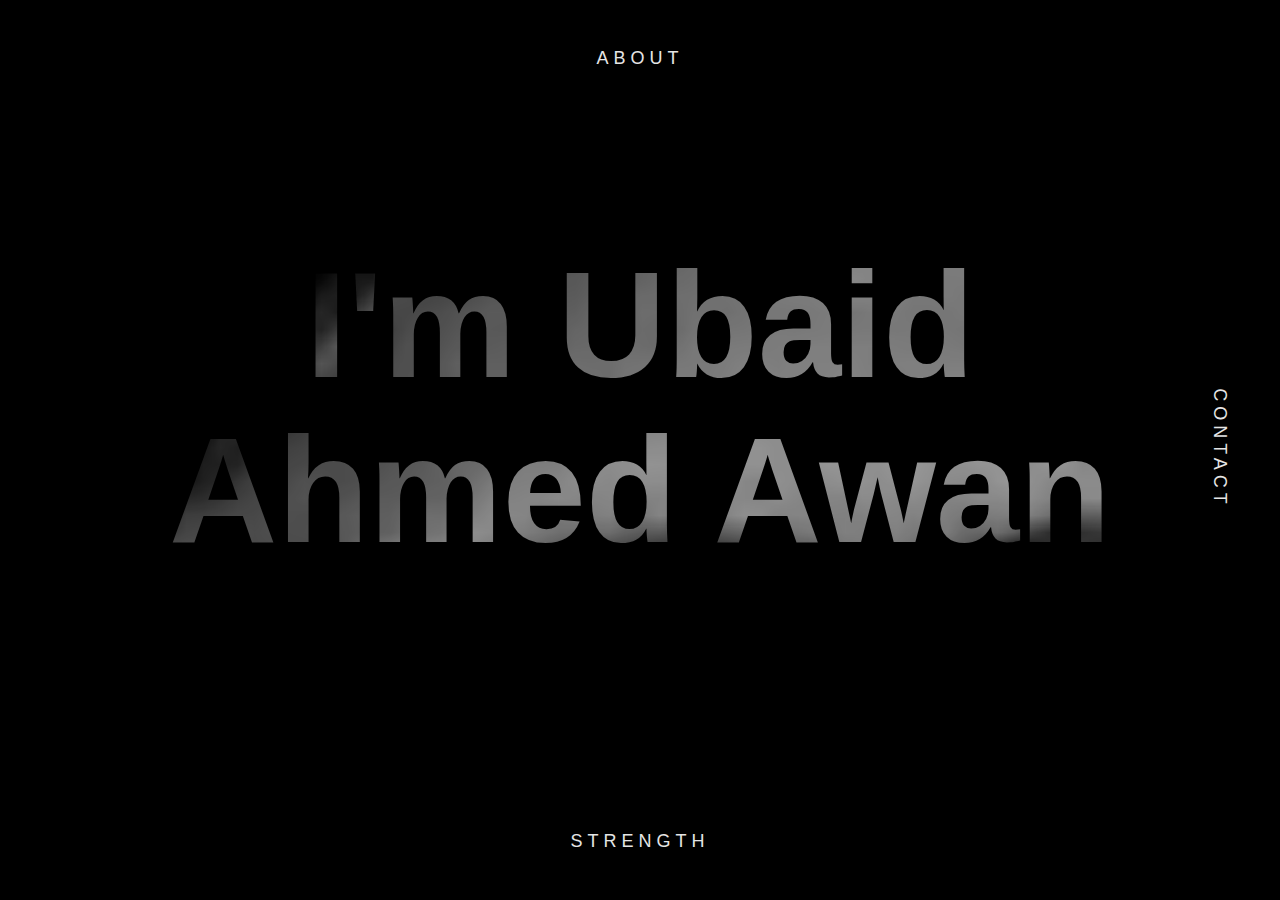
==== commit 738792fd: "!" ====
--- a/index.html
+++ b/index.html
@@ -45,7 +45,7 @@
 				<a href="#about" class="prt_top">about</a>
 				<a href="#contact" class="prt_right">contact</a>
 				<a href="#services" class="prt_bottom">strength</a>
-				<a href="#portfolio" class="prt_left">portfolio</a>
+				<!-- <a href="#portfolio" class="prt_left">portfolio</a> -->
 			</div>
 			<video autoplay muted playsinline loop id="myVideo">
 				<source src="images/dark_v.mp4" type="video/mp4">
@@ -627,9 +627,9 @@
 
 
 							<div class="col-lg-4 col-md-4 col-sm-4 col-xs-12 prt_loadmore" style="display: block;">
-								<a class="imageopen" href="https://rooftop.eu/" title="https://rooftop.eu/">
-									<div class="prt_portfolio_img">
-										<img src="images/content/rooftop_eu.png" alt="Portfolio">
+								<a class="imageopen" href="images/content/port1_big.jpg" title="">
+									<div class="prt_portfolio_img">
+										<img src="https://dummyimage.com/360x359" alt="Portfolio">
 										<div class="prt_portfolio_text">
 											<h4>box mockup design</h4>
 											<p>Mockup</p>
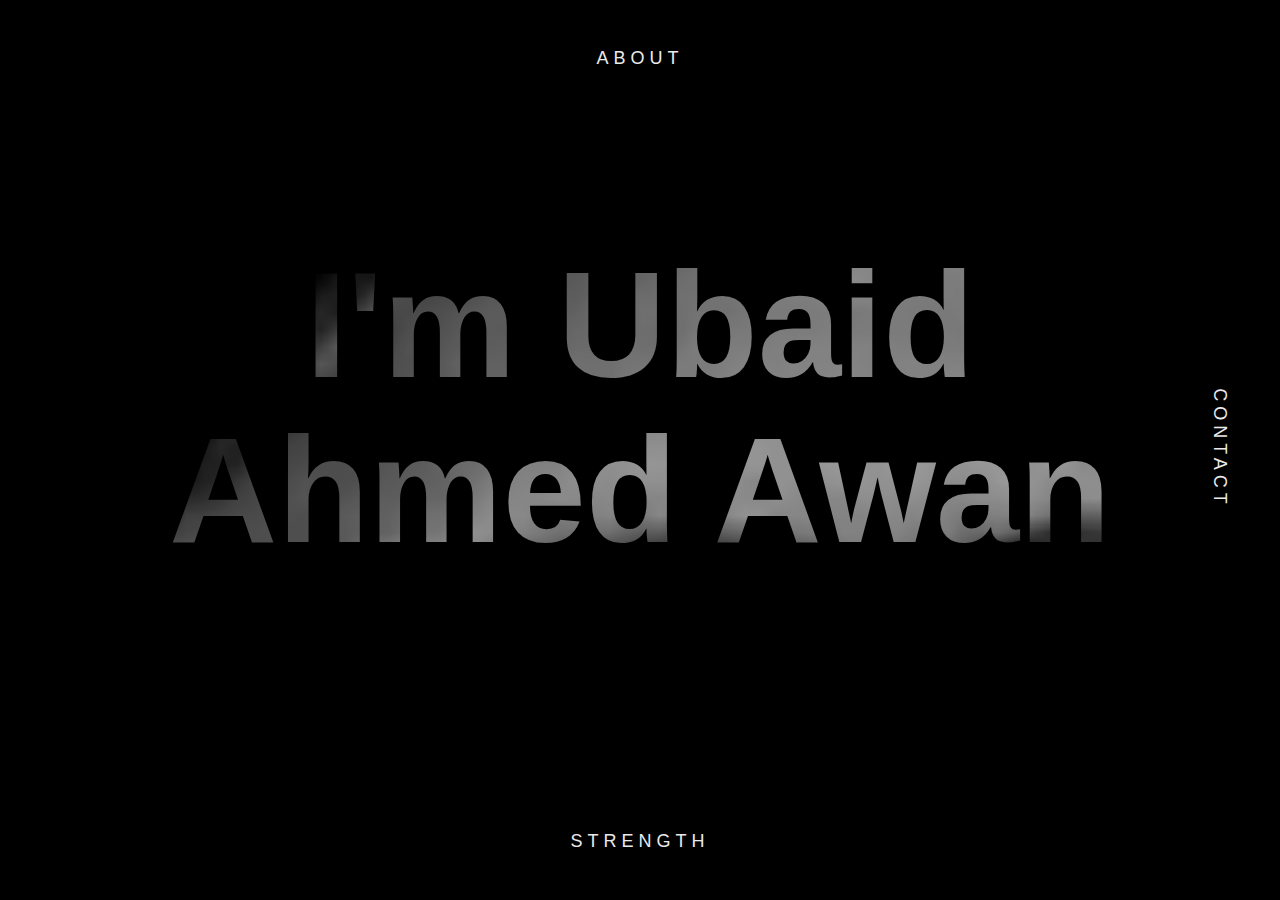
==== commit c4fd4659: "Update index.html" ====
--- a/index.html
+++ b/index.html
@@ -410,7 +410,7 @@
 					</div>
 					<div class="col-xl-12 col-lg-12 col-md-12 col-sm-12 col-xs-12">
 						<div class="prt_contact_map">
-							<iframe src="https://www.google.com/maps/embed?pb=!1m18!1m12!1m3!1d203134.07287952624!2d-121.98124894580653!3d37.2958474659081!2m3!1f0!2f0!3f0!3m2!1i1024!2i768!4f13.1!3m3!1m2!1s0x808fcae48af93ff5%3A0xb99d8c0aca9f717b!2sSan%20Jose%2C%20CA%2C%20USA!5e0!3m2!1sen!2s!4v1698168498291!5m2!1sen!2s" width="600" height="450" style="border:0;" allowfullscreen="" loading="lazy" referrerpolicy="no-referrer-when-downgrade"></iframe>
+							<iframe src="https://www.google.com/maps/embed?pb=!1m18!1m12!1m3!1d425289.9904604669!2d72.75645511781514!3d33.616250951741705!2m3!1f0!2f0!3f0!3m2!1i1024!2i768!4f13.1!3m3!1m2!1s0x38dfbfd07891722f%3A0x6059515c3bdb02b6!2sIslamabad%2C%20Islamabad%20Capital%20Territory%2C%20Pakistan!5e0!3m2!1sen!2s!4v1717093189260!5m2!1sen!2s" width="600" height="450" style="border:0;" allowfullscreen="" loading="lazy" referrerpolicy="no-referrer-when-downgrade"></iframe>
 						</div>
 					</div>
 				</div>
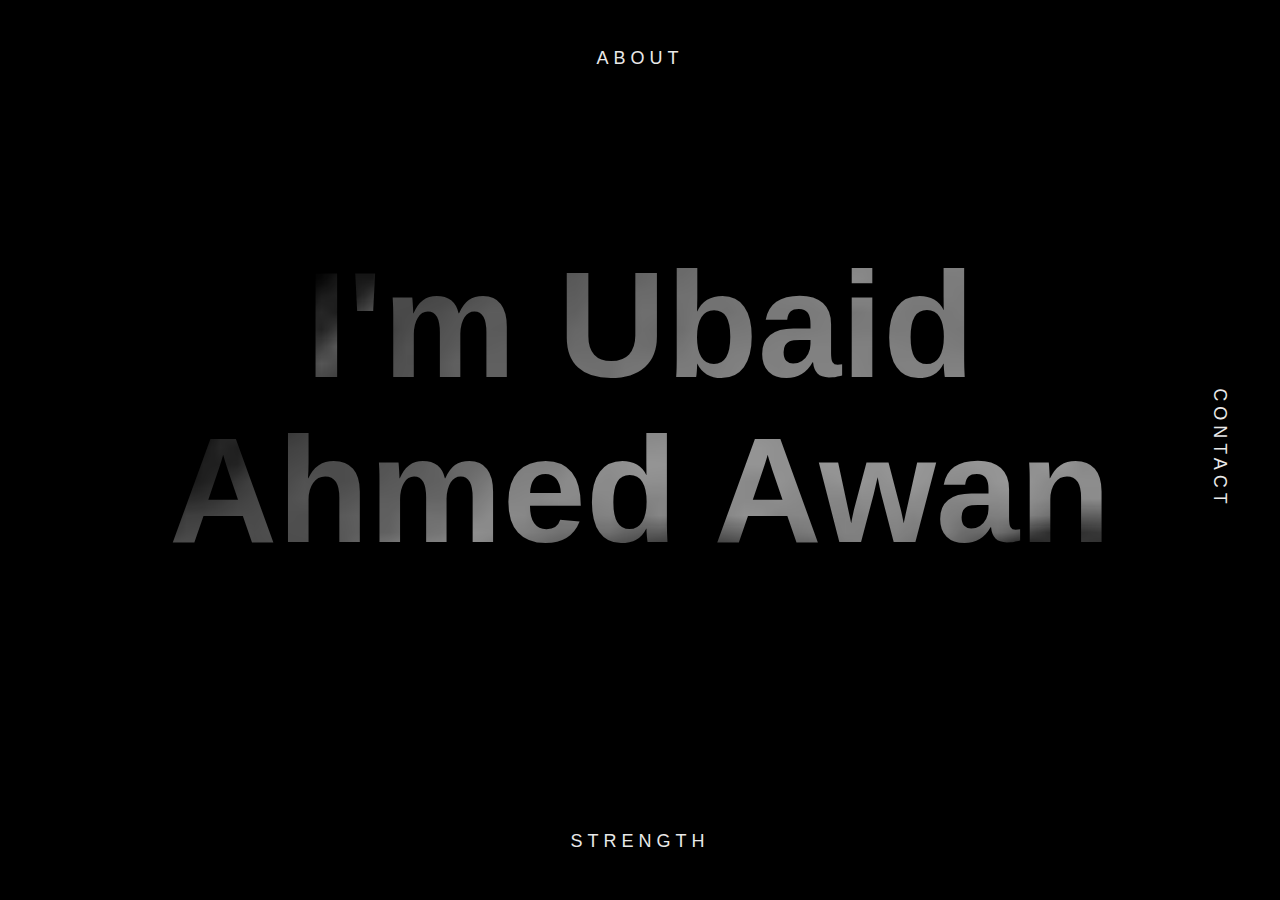
==== commit 7f759b93: "about us" ====
--- a/index.html
+++ b/index.html
@@ -81,17 +81,13 @@
 							</div>
 							<div class="prt_about_details">
 								<p>
-									With a passion for leveraging technology to solve complex problems, I specialize in MERN Stack Development, CRM Development, Application Development, and Full Stack Web Development. These services are crucial for creating robust, scalable solutions that drive business success. They help businesses streamline operations, enhance customer engagement, and stay competitive in a rapidly evolving digital landscape, ultimately driving growth and efficiency.
+									I specialize in creating intuitive web applications with a strong foundation in AWS solutions, React Native, React, Laravel, and WordPress. My journey in web development has been marked by a passion for solving complex problems and leading projects tosuccessful completion.
 									<br><br>
-									As a seasoned Software Development Team Lead, I bring a track record of excellence in conceptualizing, developing, and deploying a myriad of high-caliber web solutions. My expertise lies in deftly navigating complex technical landscapes, while concurrently ensuring project timelines and budget constraints are meticulously adhered to. 
+									Throughout my career, I have delivered successful web-based solutions that enhance customer engagement and streamline business processes. Leveraging my expertise in these technologies, I am committed to building scalable, user-centric applications that meet diverse business needs.
 									<br><br>
-									I thrive on mentorship and skill development, taking immense pride in elevating my team's technical proficiencies. My approach to leadership is rooted in fostering a culture of continuous learning and uncompromising quality. 
+									My approach is driven by a commitment to quality and continuous improvement, with a focus on innovation and efficiency. I am highly motivated and thrive in environments that encourage out-of-the-box thinking and problem-solving.
 									<br><br>
-									My experience extends to managing a diverse portfolio of web-based projects, ranging from straightforward websites to intricate web applications. These products have not only catered to a broad spectrum of clients but have also consistently garnered positive accolades for their quality and relevance. 
-									<br><br>
-									Skilled in Agile project management methodologies, I've successfully juggled multiple projects in parallel, without compromising on the quality or timeliness of any single endeavor. This agility enhances my ability to work synergistically with clients and other stakeholders, ensuring that project objectives are clearly defined and met. 
-									<br><br>
-									In summary, I consider myself a valuable cornerstone in any development team, with the acumen and temperament necessary for steering web-based projects to successful fruition.
+									I am now seeking opportunities that allow me to expand my expertise, take on new challenges, and contribute to the growth and success of the organization.
 								</p>
 								<a href="UBAID_CV.pdf" target="_blank" class="prt_btn">Download Resume</a> <a href="#contact" class="prt_btn">Hire Me</a>
 							</div>
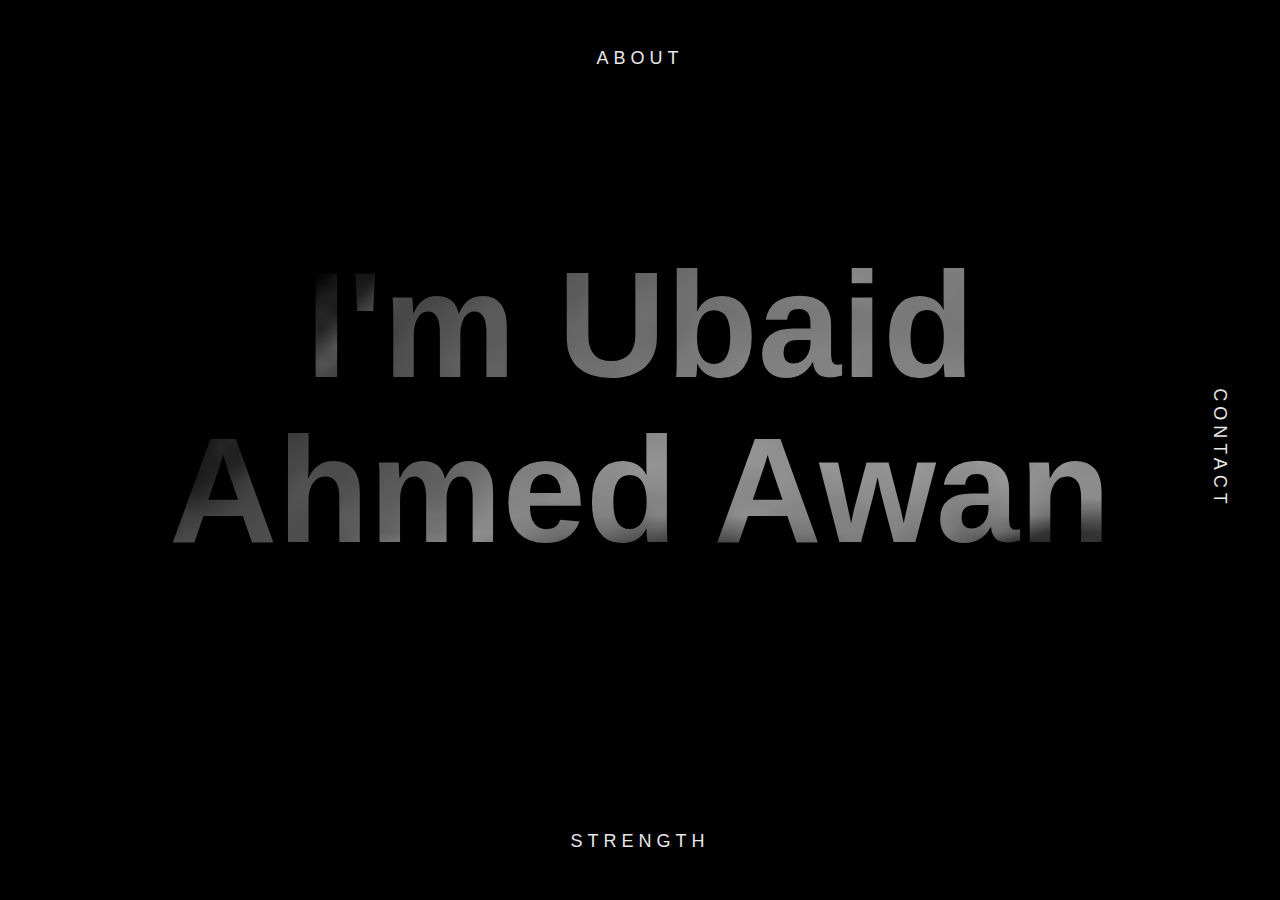
==== commit dfd573ab: "Update index.html" ====
--- a/index.html
+++ b/index.html
@@ -157,6 +157,101 @@
 								<div class="col-lg-6 col-md-12 col-sm-12 col-xs-12">
 									<div class="prt_about_experiencebox">
 										<div class="prt_about_experience_year">
+											<h1>2024</h1>
+											<h4>June to Present</h4>
+										</div>
+										<div class="prt_about_experience_info">
+											<h4>Senior Software Development Engineer</h4>
+											<span>Learnsignal Dublin, County Dublin, Ireland</span>
+											<a target="_blank" href="https://learnsignal.com/">Learnsignal.com</a>
+											<p>
+												<a class= "read_more" href="#" data-src="
+														<div class='read_more_inner'>
+															As a Part-Time Developer and DevOps Engineer, I play a key role in both software development and operational management, ensuring seamless software delivery and system performance.
+															<ul>
+																<li><strong>Full-Stack Development:</strong> I design and implement features across backend and frontend using AWS, React, Laravel, and WordPress. My work focuses on delivering user-centric, high-quality solutions that align with business objectives.</li>
+																<li><strong>DevOps Management:</strong> I manage CI/CD pipelines, automate deployment processes, and optimize server performance using tools like Docker, Jenkins, and AWS. My efforts ensure the reliability, scalability, and efficiency of our applications, reducing downtime and streamlining operations.</li>
+																<li><strong>Feature Development:</strong> Collaborating with cross-functional teams, I am involved in designing, developing, and deploying new features. My role requires close communication with stakeholders to meet project requirements, ensuring a smooth and effective user experience.</li>
+																<li><strong>Infrastructure as Code (IaC):</strong> I manage infrastructure using Terraform and CloudFormation, allowing for automated provisioning and consistent environments across development, testing, and production stages.</li>
+																<li><strong>Performance Optimization:</strong> I continuously optimize code, improve database queries, and implement best practices to maintain high performance and reliability. These optimizations contribute to faster load times and an improved user experience.</li>
+																<li><strong>Team Collaboration:</strong> I actively participate in team meetings, code reviews, and brainstorming sessions, contributing to a culture of innovation and continuous improvement. My part-time role allows me to bring fresh perspectives and effective solutions to complex challenges.
+															 </ul>
+															 This experience hones my ability to balance multiple roles efficiently, combining development and operational responsibilities. It prepares me to contribute effectively to any team, offering a blend of technical expertise and a strong focus on operational excellence.
+														</div>"
+												data-type="html" data-title="Read_more_1" data-toggle="lightbox" data-gallery="Read_more_1">Read More</a>
+											</p>
+										</div>
+									</div>
+								</div>
+								<div class="col-lg-6 col-md-12 col-sm-12 col-xs-12">
+									<div class="prt_about_experiencebox">
+										<div class="prt_about_experience_year">
+											<h1>2020</h1>
+											<h4>Sept to Present</h4>
+										</div>
+										<div class="prt_about_experience_info">
+											<h4>Software Development Team Lead</h4>
+											<span>DexterCode Islamabad, Pakistan</span>
+											<a target="_blank" href="https://dextercode.com/">dextercode.com</a>
+											<p>
+												<a class= "read_more" href="#" data-src="
+														<div class='read_more_inner'>
+															<ul>
+																<li><strong>Strategic Leadership:</strong> Orchestrated the development life cycle for multiple strategic projects, consistently achieving a 95% on-time delivery rate.</li>
+																<li><strong>Technical Expertise:</strong> Leveraged in-depth knowledge of PHP, Laravel, Shopify, WordPress, HTML/CSS, JS, and AWS to troubleshoot and resolve complex technical issues.</li>
+																<li><strong>Coding Mentorship:</strong> Served as a go-to expert for team members on technical challenges, leading frequent knowledge-sharing sessions and one-on-one coaching.</li>
+																<li><strong>Laravel and PHP Guidance:</strong> Provided architectural guidance and code reviews for Laravel and PHP projects, ensuring optimal performance and security measures.</li>
+																<li><strong>E-commerce Solutions:</strong> Advised on best practices for Shopify implementations, leading to a 15% increase in client e-commerce conversion rates.</li>
+																<li><strong>Front-End Development:</strong> Assisted team members with front-end technologies like HTML/CSS and JS, significantly improving webpage load times and user experience.</li>
+																<li><strong>Cloud Computing:</strong> Played a pivotal role in the migration and management of cloud services on AWS, optimizing operational efficiency by 30%.</li>
+																<li><strong>Team Development:</strong> Fostered a culture of continuous learning and development, which contributed to a 20% improvement in team performance metrics.</li>
+																<li><strong>Stakeholder Collaboration:</strong> Facilitated effective communication between business analysts, architects, and developers, streamlining project efficiency.</li>
+																<li><strong>Process Optimization:</strong> Implemented Agile methodologies that led to a 40% reduction in project backlog.</li>
+																<li><strong>Comprehensive Documentation:</strong> Authored and updated critical system documentation including user guides, API specifications, and architectural schematics.</li>
+																<li><strong>Tier-3 Support:</strong> Delivered exceptional third-tier technical support, resolving 98% of escalated issues within the initial response timeframe.</li>
+															 </ul>
+														</div>"
+												data-type="html" data-title="Read_more_1" data-toggle="lightbox" data-gallery="Read_more_1">Read More</a>
+											</p>
+										</div>
+									</div>
+								</div>
+								<div class="col-lg-6 col-md-12 col-sm-12 col-xs-12">
+									<div class="prt_about_experiencebox">
+										<div class="prt_about_experience_year">
+											<h1>2020</h1>
+											<h4>Sept to Present</h4>
+										</div>
+										<div class="prt_about_experience_info">
+											<h4>Software Development Team Lead</h4>
+											<span>DexterCode Islamabad, Pakistan</span>
+											<a target="_blank" href="https://dextercode.com/">dextercode.com</a>
+											<p>
+												<a class= "read_more" href="#" data-src="
+														<div class='read_more_inner'>
+															<ul>
+																<li><strong>Strategic Leadership:</strong> Orchestrated the development life cycle for multiple strategic projects, consistently achieving a 95% on-time delivery rate.</li>
+																<li><strong>Technical Expertise:</strong> Leveraged in-depth knowledge of PHP, Laravel, Shopify, WordPress, HTML/CSS, JS, and AWS to troubleshoot and resolve complex technical issues.</li>
+																<li><strong>Coding Mentorship:</strong> Served as a go-to expert for team members on technical challenges, leading frequent knowledge-sharing sessions and one-on-one coaching.</li>
+																<li><strong>Laravel and PHP Guidance:</strong> Provided architectural guidance and code reviews for Laravel and PHP projects, ensuring optimal performance and security measures.</li>
+																<li><strong>E-commerce Solutions:</strong> Advised on best practices for Shopify implementations, leading to a 15% increase in client e-commerce conversion rates.</li>
+																<li><strong>Front-End Development:</strong> Assisted team members with front-end technologies like HTML/CSS and JS, significantly improving webpage load times and user experience.</li>
+																<li><strong>Cloud Computing:</strong> Played a pivotal role in the migration and management of cloud services on AWS, optimizing operational efficiency by 30%.</li>
+																<li><strong>Team Development:</strong> Fostered a culture of continuous learning and development, which contributed to a 20% improvement in team performance metrics.</li>
+																<li><strong>Stakeholder Collaboration:</strong> Facilitated effective communication between business analysts, architects, and developers, streamlining project efficiency.</li>
+																<li><strong>Process Optimization:</strong> Implemented Agile methodologies that led to a 40% reduction in project backlog.</li>
+																<li><strong>Comprehensive Documentation:</strong> Authored and updated critical system documentation including user guides, API specifications, and architectural schematics.</li>
+																<li><strong>Tier-3 Support:</strong> Delivered exceptional third-tier technical support, resolving 98% of escalated issues within the initial response timeframe.</li>
+															 </ul>
+														</div>"
+												data-type="html" data-title="Read_more_1" data-toggle="lightbox" data-gallery="Read_more_1">Read More</a>
+											</p>
+										</div>
+									</div>
+								</div>
+								<div class="col-lg-6 col-md-12 col-sm-12 col-xs-12">
+									<div class="prt_about_experiencebox">
+										<div class="prt_about_experience_year">
 											<h1>2020</h1>
 											<h4>Sept to Present</h4>
 										</div>
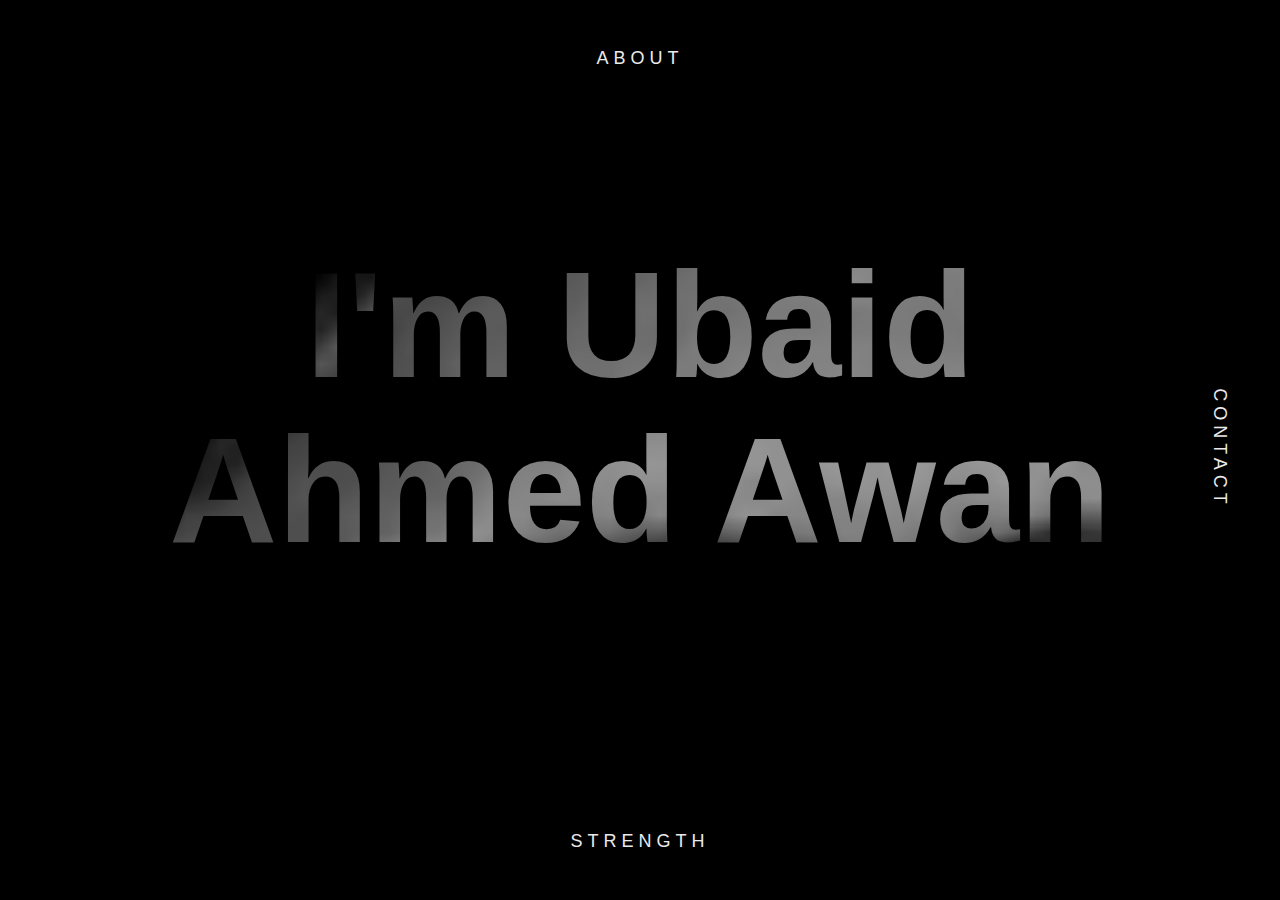
==== commit 9a8e00b4: "Update index.html" ====
--- a/index.html
+++ b/index.html
@@ -162,8 +162,8 @@
 										</div>
 										<div class="prt_about_experience_info">
 											<h4>Senior Software Development Engineer</h4>
-											<span>Learnsignal Dublin, County Dublin, Ireland</span>
-											<a target="_blank" href="https://learnsignal.com/">Learnsignal.com</a>
+											<span>Dublin, County Dublin, Ireland</span>
+											<a target="_blank" href="https://learnsignal.com/">learnsignal.com</a>
 											<p>
 												<a class= "read_more" href="#" data-src="
 														<div class='read_more_inner'>
@@ -187,29 +187,23 @@
 									<div class="prt_about_experiencebox">
 										<div class="prt_about_experience_year">
 											<h1>2020</h1>
-											<h4>Sept to Present</h4>
+											<h4>Jan to Present</h4>
 										</div>
 										<div class="prt_about_experience_info">
-											<h4>Software Development Team Lead</h4>
-											<span>DexterCode Islamabad, Pakistan</span>
-											<a target="_blank" href="https://dextercode.com/">dextercode.com</a>
+											<h4>Senior Software Developer</h4>
+											<span>Dr. William Rahal Beverly Hills, CA, USA</span>
+											<a target="_blank" href="https://drwilliamrahal.com/">drwilliamrahal.com</a>
 											<p>
 												<a class= "read_more" href="#" data-src="
 														<div class='read_more_inner'>
+															As a Part-Time Developer working remotely, I focus on WordPress and PHP to deliver scalable web solutions while maintaining operational efficiency.
 															<ul>
-																<li><strong>Strategic Leadership:</strong> Orchestrated the development life cycle for multiple strategic projects, consistently achieving a 95% on-time delivery rate.</li>
-																<li><strong>Technical Expertise:</strong> Leveraged in-depth knowledge of PHP, Laravel, Shopify, WordPress, HTML/CSS, JS, and AWS to troubleshoot and resolve complex technical issues.</li>
-																<li><strong>Coding Mentorship:</strong> Served as a go-to expert for team members on technical challenges, leading frequent knowledge-sharing sessions and one-on-one coaching.</li>
-																<li><strong>Laravel and PHP Guidance:</strong> Provided architectural guidance and code reviews for Laravel and PHP projects, ensuring optimal performance and security measures.</li>
-																<li><strong>E-commerce Solutions:</strong> Advised on best practices for Shopify implementations, leading to a 15% increase in client e-commerce conversion rates.</li>
-																<li><strong>Front-End Development:</strong> Assisted team members with front-end technologies like HTML/CSS and JS, significantly improving webpage load times and user experience.</li>
-																<li><strong>Cloud Computing:</strong> Played a pivotal role in the migration and management of cloud services on AWS, optimizing operational efficiency by 30%.</li>
-																<li><strong>Team Development:</strong> Fostered a culture of continuous learning and development, which contributed to a 20% improvement in team performance metrics.</li>
-																<li><strong>Stakeholder Collaboration:</strong> Facilitated effective communication between business analysts, architects, and developers, streamlining project efficiency.</li>
-																<li><strong>Process Optimization:</strong> Implemented Agile methodologies that led to a 40% reduction in project backlog.</li>
-																<li><strong>Comprehensive Documentation:</strong> Authored and updated critical system documentation including user guides, API specifications, and architectural schematics.</li>
-																<li><strong>Tier-3 Support:</strong> Delivered exceptional third-tier technical support, resolving 98% of escalated issues within the initial response timeframe.</li>
+																<li><strong>WordPress Development:</strong> I design and develop custom WordPress themes and plugins, creating responsive, user-friendly websites optimized for performance and SEO, ensuring excellent user experiences.</li>
+																<li><strong>PHP Development:</strong> I build and maintain custom functionalities for WordPress sites using PHP, integrating third-party APIs, and developing backend solutions to support complex business logic.</li>
+																<li><strong>Feature Development:</strong> I independently design and implement features aligned with business objectives, enhancing user engagement and delivering value.</li>
+																<li><strong>Performance Optimization:</strong> I optimize WordPress sites by improving load times, refining code, and implementing caching strategies for fast, reliable performance.</li>
 															 </ul>
+															This remote role deepens my expertise in WordPress and PHP, enabling me to develop high-performance solutions while effectively balancing development tasks from a remote environment. It prepares me to deliver technically sound solutions aligned with business goals, regardless of location.
 														</div>"
 												data-type="html" data-title="Read_more_1" data-toggle="lightbox" data-gallery="Read_more_1">Read More</a>
 											</p>
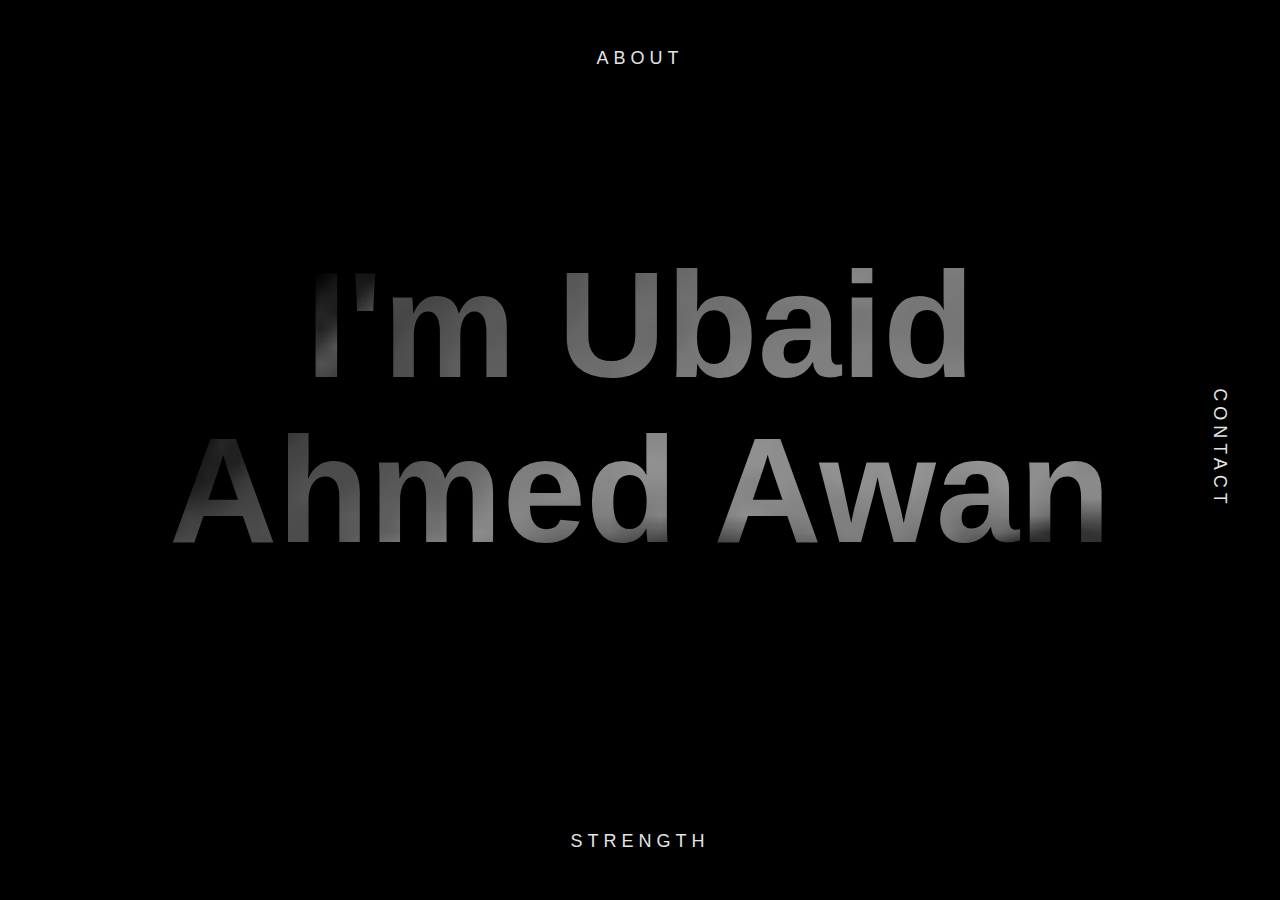
==== commit cc067baa: "Update index.html" ====
--- a/index.html
+++ b/index.html
@@ -214,12 +214,12 @@
 									<div class="prt_about_experiencebox">
 										<div class="prt_about_experience_year">
 											<h1>2020</h1>
-											<h4>Sept to Present</h4>
+											<h4>Jan to Present</h4>
 										</div>
 										<div class="prt_about_experience_info">
-											<h4>Software Development Team Lead</h4>
-											<span>DexterCode Islamabad, Pakistan</span>
-											<a target="_blank" href="https://dextercode.com/">dextercode.com</a>
+											<h4>Senior Software Engineer</h4>
+											<span>The Ingenio Marketing LLC West New York, New Jersey, USA</span>
+											<a target="_blank" href="#"></a>
 											<p>
 												<a class= "read_more" href="#" data-src="
 														<div class='read_more_inner'>
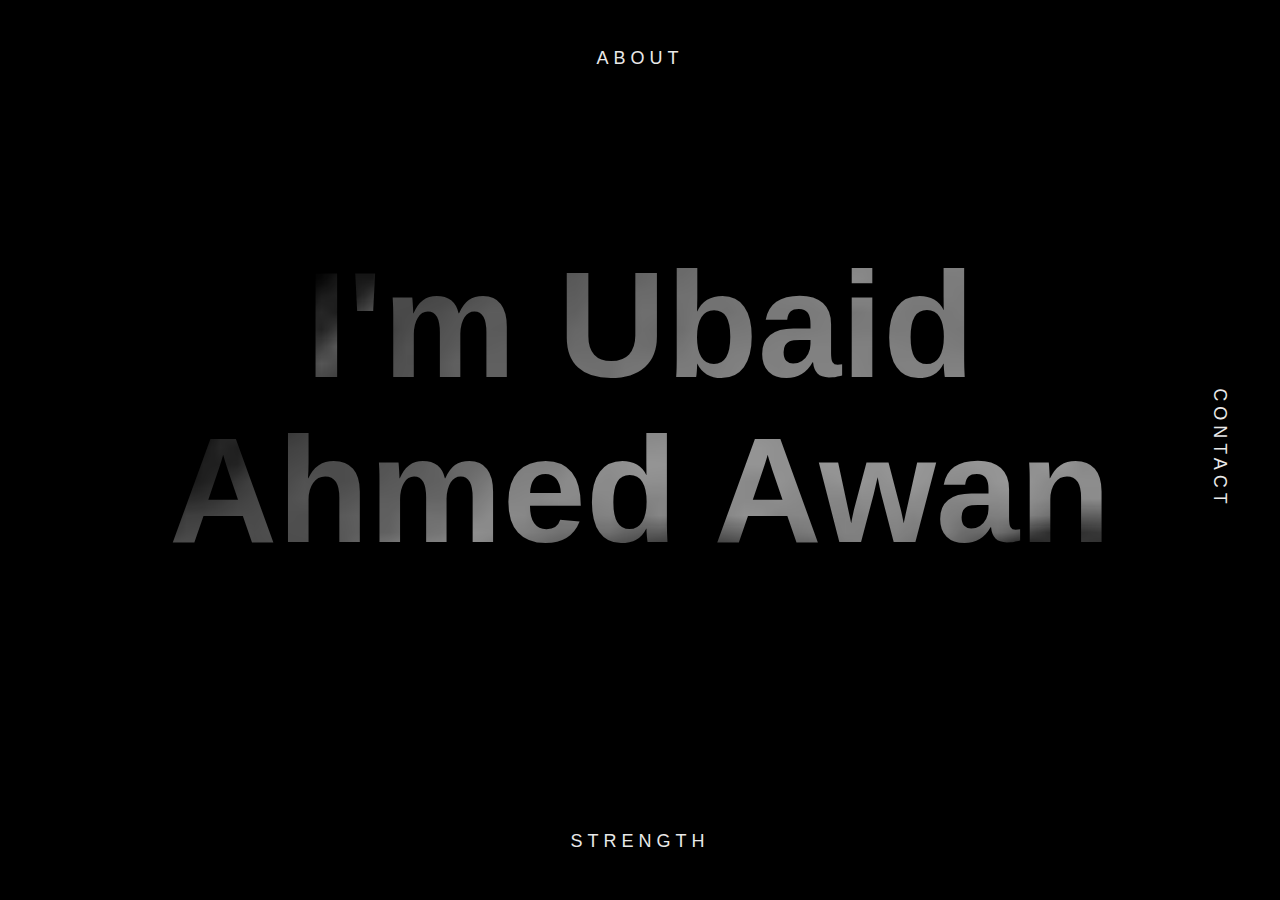
==== commit 01207a32: "Update index.html" ====
--- a/index.html
+++ b/index.html
@@ -219,24 +219,21 @@
 										<div class="prt_about_experience_info">
 											<h4>Senior Software Engineer</h4>
 											<span>The Ingenio Marketing LLC West New York, New Jersey, USA</span>
-											<a target="_blank" href="#"></a>
+											<!-- <a target="_blank" href="#"></a> -->
 											<p>
 												<a class= "read_more" href="#" data-src="
 														<div class='read_more_inner'>
+															As a Part-Time Developer and DevOps Engineer at The Ingenio Marketing LLC, I focus on WordPress, PHP, and AWS to deliver scalable web solutions while maintaining operational efficiency.
 															<ul>
-																<li><strong>Strategic Leadership:</strong> Orchestrated the development life cycle for multiple strategic projects, consistently achieving a 95% on-time delivery rate.</li>
-																<li><strong>Technical Expertise:</strong> Leveraged in-depth knowledge of PHP, Laravel, Shopify, WordPress, HTML/CSS, JS, and AWS to troubleshoot and resolve complex technical issues.</li>
-																<li><strong>Coding Mentorship:</strong> Served as a go-to expert for team members on technical challenges, leading frequent knowledge-sharing sessions and one-on-one coaching.</li>
-																<li><strong>Laravel and PHP Guidance:</strong> Provided architectural guidance and code reviews for Laravel and PHP projects, ensuring optimal performance and security measures.</li>
-																<li><strong>E-commerce Solutions:</strong> Advised on best practices for Shopify implementations, leading to a 15% increase in client e-commerce conversion rates.</li>
-																<li><strong>Front-End Development:</strong> Assisted team members with front-end technologies like HTML/CSS and JS, significantly improving webpage load times and user experience.</li>
-																<li><strong>Cloud Computing:</strong> Played a pivotal role in the migration and management of cloud services on AWS, optimizing operational efficiency by 30%.</li>
-																<li><strong>Team Development:</strong> Fostered a culture of continuous learning and development, which contributed to a 20% improvement in team performance metrics.</li>
-																<li><strong>Stakeholder Collaboration:</strong> Facilitated effective communication between business analysts, architects, and developers, streamlining project efficiency.</li>
-																<li><strong>Process Optimization:</strong> Implemented Agile methodologies that led to a 40% reduction in project backlog.</li>
-																<li><strong>Comprehensive Documentation:</strong> Authored and updated critical system documentation including user guides, API specifications, and architectural schematics.</li>
-																<li><strong>Tier-3 Support:</strong> Delivered exceptional third-tier technical support, resolving 98% of escalated issues within the initial response timeframe.</li>
-															 </ul>
+																<li><strong>WordPress Development:</strong> I design custom WordPress themes and plugins, creating responsive, user-friendly websites optimized for performance and SEO, ensuring excellent user experiences.</li>
+																<li><strong>PHP Development:</strong> I build and maintain custom functionalities for WordPress sites using PHP, integrating third-party APIs, and developing backend solutions to support complex business logic.</li>
+																<li><strong>AWS Integration:</strong> I utilize AWS to ensure the scalability and reliability of web applications, managing EC2 instances, S3 storage, and RDS databases while optimizing resources for cost efficiency.</li>
+																<li><strong>DevOps Management:</strong> I implement CI/CD pipelines to automate deployments, optimizing server performance and infrastructure using AWS tools to support continuous delivery.</li>
+																<li><strong>Feature Development:</strong> I collaborate with cross-functional teams to design and implement features aligned with business objectives, enhancing user engagement and delivering value.</li>
+																<li><strong>Performance Optimization:</strong> I optimize WordPress sites by improving load times, refining code, and implementing caching strategies for fast, reliable performance.</li>
+																<li><strong>Team Collaboration:</strong> I participate in team discussions and code reviews, contributing to a collaborative culture that fosters continuous improvement and innovation.</li>
+															</ul>
+															This role at The Ingenio Marketing LLC deepens my expertise in WordPress, PHP, and AWS, enabling me to develop high-performance solutions while effectively balancing development and operational tasks. It prepares me to deliver technically sound solutions aligned with business goals.
 														</div>"
 												data-type="html" data-title="Read_more_1" data-toggle="lightbox" data-gallery="Read_more_1">Read More</a>
 											</p>
